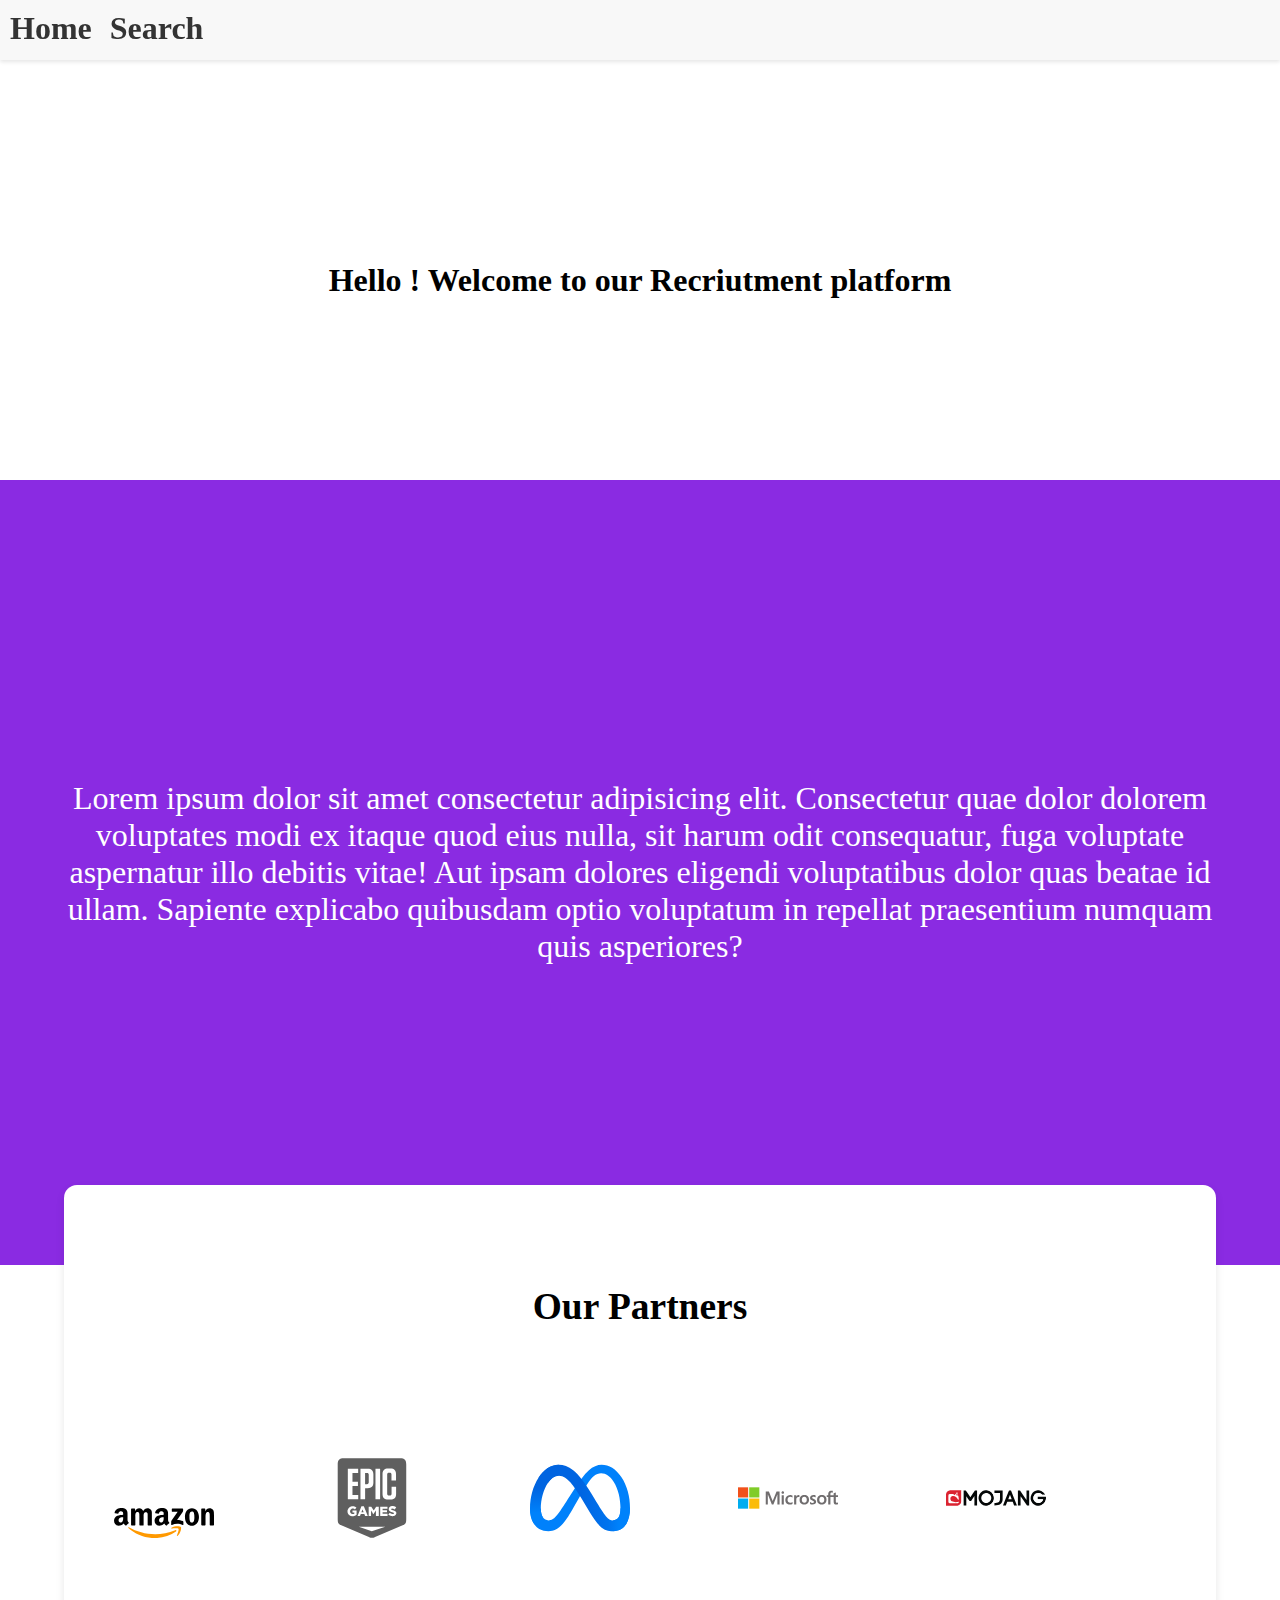
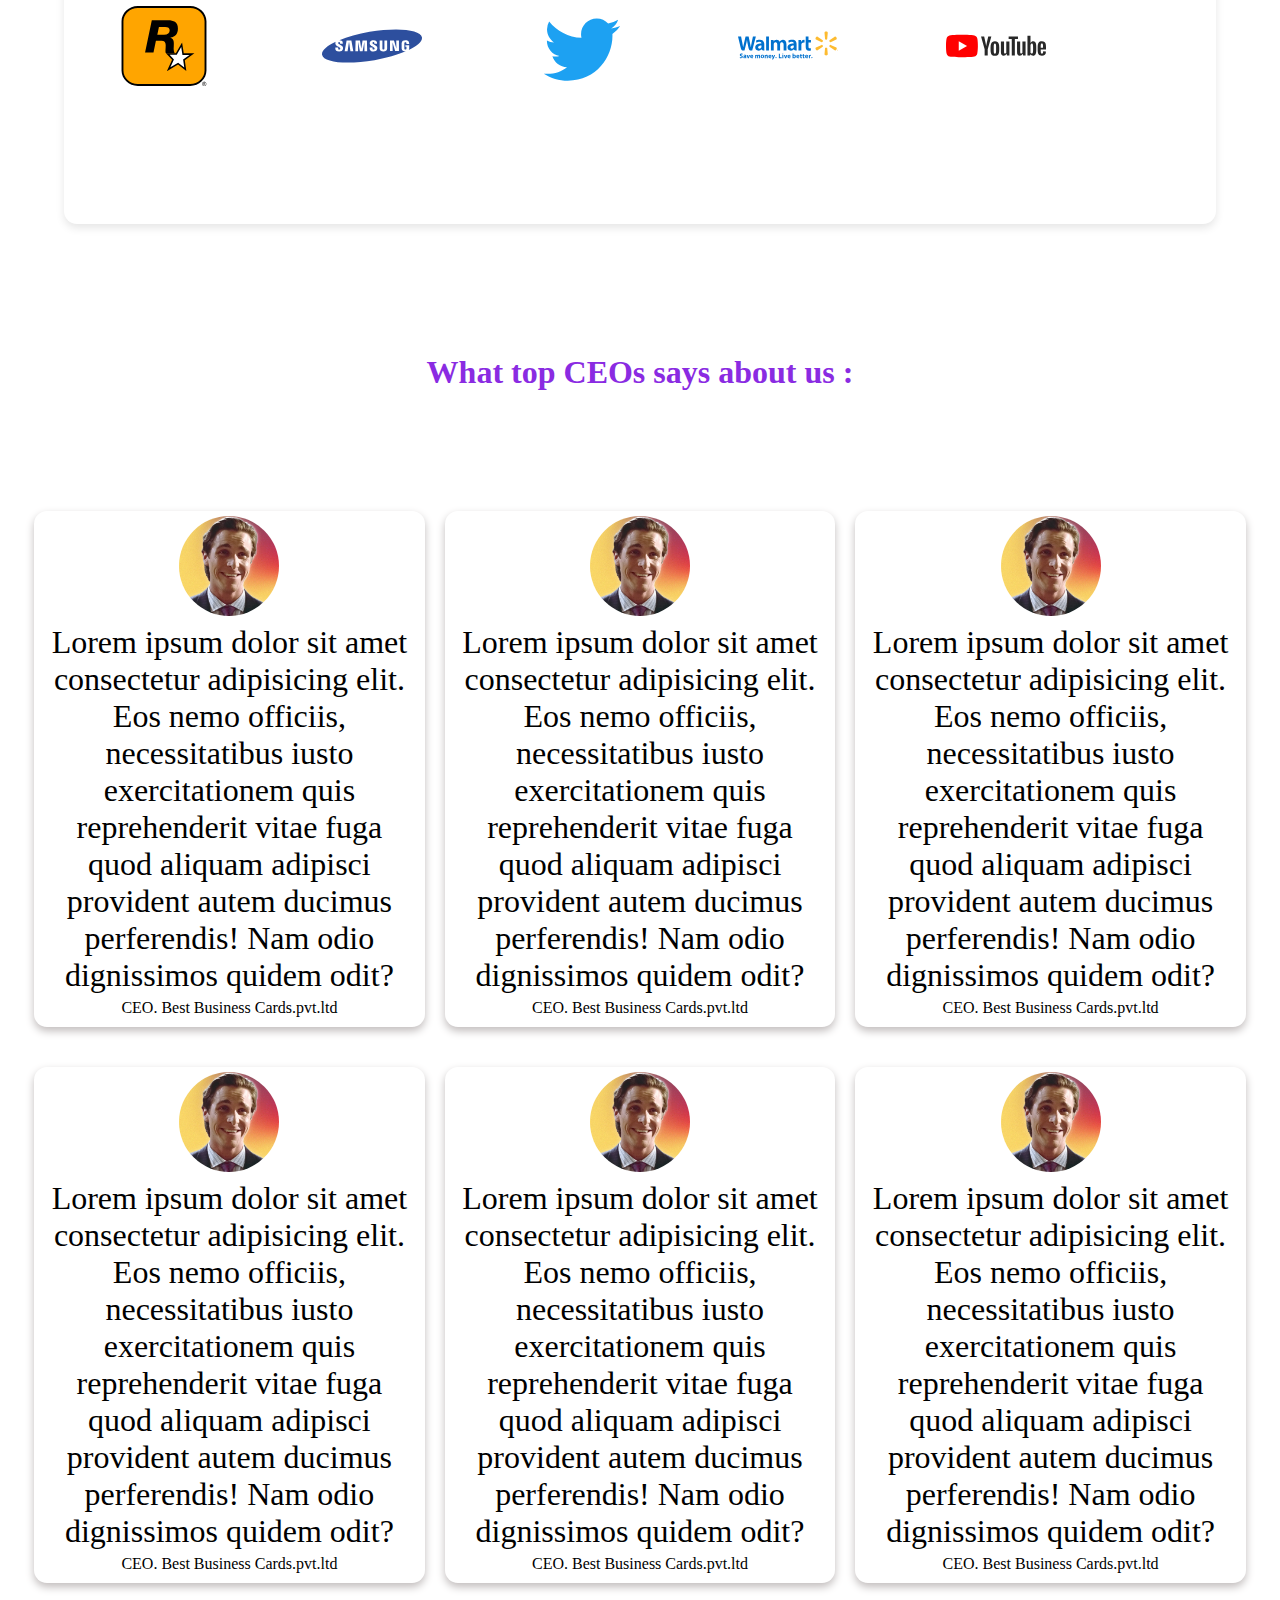
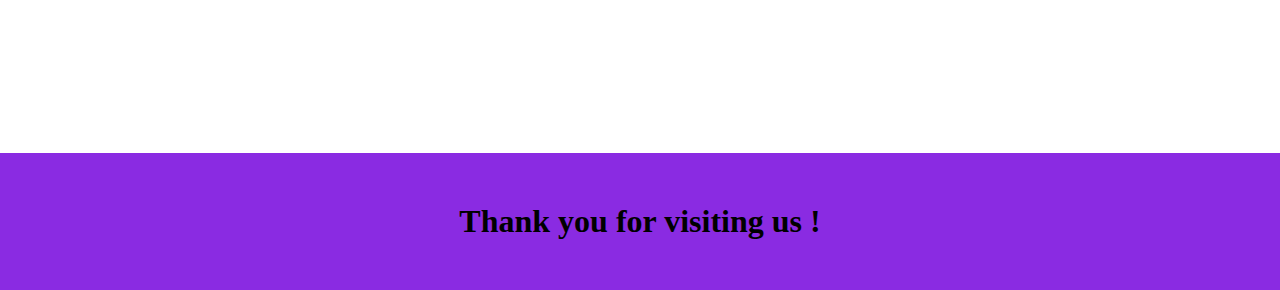
==== index.html @ 65d35ccd "ok repo created" ====
<!DOCTYPE html>
<html lang="en">
<head>
    <meta charset="UTF-8">
    <meta http-equiv="X-UA-Compatible" content="IE=edge">
    <meta name="viewport" content="width=device-width, initial-scale=1.0">
    <title> recruitment app </title>
    <link rel="stylesheet" href="./styles.css">
    <link rel="stylesheet" href="https://cdnjs.cloudflare.com/ajax/libs/font-awesome/6.4.0/css/all.min.css" integrity="sha512-iecdLmaskl7CVkqkXNQ/ZH/XLlvWZOJyj7Yy7tcenmpD1ypASozpmT/E0iPtmFIB46ZmdtAc9eNBvH0H/ZpiBw==" crossorigin="anonymous" referrerpolicy="no-referrer" />
</head>
<body>
   <header>
    <nav class="navbar">
        <a href="/index.html" class="navbar-item">Home</a>
        <a href="/search.html" class="navbar-item">Search</a>
      </nav>
   </header>
   <section class="homebody">
    <div class="heading">
      <h4>Hello ! Welcome to our Recriutment platform</h4>
    </div>
  <div class="greet">
    <p>Lorem ipsum dolor sit amet consectetur adipisicing elit. Consectetur quae dolor dolorem voluptates modi ex itaque quod eius nulla, sit harum odit consequatur, fuga voluptate aspernatur illo debitis vitae! Aut ipsam dolores eligendi voluptatibus dolor quas beatae id ullam. Sapiente explicabo quibusdam optio voluptatum in repellat praesentium numquam quis asperiores?</p>
  </div>

  <div class="sponsors columnbox">
   <div class="partner"><h3> Our Partners </h3></div>
   <div class="columnbox" style="margin-top: 100px; width:100%">
    <div class="marki" behavior="" direction=""> 
      <i class="icon"><svg height="-80" viewBox="163.5 263.1 285 85.8" width="100" xmlns="http://www.w3.org/2000/svg"><g clip-rule="evenodd" fill-rule="evenodd"><path d="m340.3 330.2c-16.5 12.2-40.5 18.7-61.2 18.7-29 0-55-10.7-74.8-28.5-1.5-1.4-.2-3.3 1.7-2.2 21.3 12.4 47.6 19.8 74.8 19.8 18.3 0 38.5-3.8 57.1-11.7 2.8-1.1 5.1 1.9 2.4 3.9z" fill="#f90"/><path d="m347.2 322.3c-2.1-2.7-14-1.3-19.3-.6-1.6.2-1.9-1.2-.4-2.2 9.5-6.7 25-4.7 26.8-2.5s-.5 17.8-9.4 25.2c-1.4 1.1-2.7.5-2.1-1 2-5 6.5-16.1 4.4-18.9z" fill="#f90"/><path d="m328.2 272.5v-6.5c0-1 .7-1.6 1.6-1.6h29c.9 0 1.7.7 1.7 1.6v5.5c0 .9-.8 2.1-2.2 4.1l-15 21.4c5.6-.1 11.5.7 16.5 3.5 1.1.6 1.4 1.6 1.5 2.5v6.9c0 1-1 2.1-2.1 1.5-8.9-4.7-20.8-5.2-30.6.1-1 .5-2.1-.5-2.1-1.5v-6.6c0-1 0-2.8 1.1-4.4l17.4-24.9h-15.1c-.9 0-1.7-.7-1.7-1.6zm-105.7 40.3h-8.8c-.8-.1-1.5-.7-1.6-1.5v-45.2c0-.9.8-1.6 1.7-1.6h8.2c.9 0 1.5.7 1.6 1.5v5.9h.2c2.1-5.7 6.2-8.4 11.6-8.4 5.5 0 9 2.7 11.4 8.4 2.1-5.7 7-8.4 12.2-8.4 3.7 0 7.7 1.5 10.2 5 2.8 3.8 2.2 9.3 2.2 14.2v28.6c0 .9-.8 1.6-1.7 1.6h-8.7c-.9-.1-1.6-.8-1.6-1.6v-24c0-1.9.2-6.7-.2-8.5-.7-3-2.6-3.9-5.2-3.9-2.1 0-4.4 1.4-5.3 3.7s-.8 6.1-.8 8.7v24c0 .9-.8 1.6-1.7 1.6h-8.8c-.9-.1-1.6-.8-1.6-1.6v-24c0-5 .8-12.5-5.4-12.5-6.3 0-6.1 7.2-6.1 12.5v24c-.1.8-.8 1.5-1.8 1.5zm163-49.3c13.1 0 20.2 11.2 20.2 25.5 0 13.8-7.8 24.8-20.2 24.8-12.8 0-19.8-11.2-19.8-25.2-.1-14.1 7-25.1 19.8-25.1zm0 9.3c-6.5 0-6.9 8.9-6.9 14.4s-.1 17.3 6.8 17.3c6.8 0 7.2-9.5 7.2-15.3 0-3.8-.2-8.4-1.3-12-1-3.2-3-4.4-5.8-4.4zm37.1 40h-8.8c-.9-.1-1.6-.8-1.6-1.6v-45.3c.1-.8.8-1.5 1.7-1.5h8.2c.8 0 1.4.6 1.6 1.3v6.9h.2c2.5-6.2 5.9-9.1 12-9.1 3.9 0 7.8 1.4 10.3 5.3 2.3 3.6 2.3 9.7 2.3 14.1v28.5c-.1.8-.8 1.4-1.7 1.4h-8.8c-.8-.1-1.5-.7-1.6-1.4v-24.6c0-5 .6-12.2-5.5-12.2-2.1 0-4.1 1.4-5.1 3.6-1.2 2.8-1.4 5.5-1.4 8.6v24.4c-.1.9-.9 1.6-1.8 1.6zm-117.5-21.6c0 3.4.1 6.3-1.6 9.4-1.4 2.5-3.6 4-6.1 4-3.4 0-5.4-2.6-5.4-6.4 0-7.5 6.7-8.9 13.1-8.9zm8.9 21.5c-.6.5-1.4.6-2.1.2-2.9-2.4-3.5-3.6-5.1-5.9-4.8 4.9-8.3 6.4-14.5 6.4-7.4 0-13.2-4.6-13.2-13.7 0-7.2 3.9-12 9.4-14.4 4.8-2.1 11.5-2.5 16.6-3.1v-1.1c0-2.1.2-4.6-1.1-6.4-1.1-1.6-3.1-2.3-4.9-2.3-3.4 0-6.4 1.7-7.1 5.3-.2.8-.7 1.6-1.5 1.6l-8.5-.9c-.7-.2-1.5-.7-1.3-1.8 2-10.4 11.3-13.5 19.7-13.5 4.3 0 9.9 1.1 13.3 4.4 4.3 4 3.9 9.4 3.9 15.2v13.7c0 4.1 1.7 5.9 3.3 8.2.6.8.7 1.8 0 2.3-1.9 1.5-5.1 4.3-6.9 5.8zm-124.4-21.5c0 3.4.1 6.3-1.6 9.4-1.4 2.5-3.6 4-6.1 4-3.4 0-5.4-2.6-5.4-6.4 0-7.5 6.7-8.9 13.1-8.9zm8.8 21.5c-.6.5-1.4.6-2.1.2-2.9-2.4-3.5-3.6-5.1-5.9-4.8 4.9-8.3 6.4-14.5 6.4-7.4 0-13.2-4.6-13.2-13.7 0-7.2 3.9-12 9.4-14.4 4.8-2.1 11.5-2.5 16.6-3.1v-1.1c0-2.1.2-4.6-1.1-6.4-1.1-1.6-3.1-2.3-4.9-2.3-3.4 0-6.4 1.7-7.1 5.3-.2.8-.7 1.6-1.5 1.6l-8.5-.9c-.7-.2-1.5-.7-1.3-1.8 2-10.4 11.3-13.5 19.7-13.5 4.3 0 9.9 1.1 13.3 4.4 4.3 4 3.9 9.4 3.9 15.2v13.7c0 4.1 1.7 5.9 3.3 8.2.6.8.7 1.8 0 2.3-1.9 1.5-5.1 4.3-6.9 5.8z"/></g></svg></i>
      <i class="icon">
        <svg id="Layer_1" xmlns="http://www.w3.org/2000/svg" viewBox="0 0 276 322" width="100" height="80"><style>.st0{fill:#5f5f5f}.st1{fill:#fff}</style><title>Untitled 6</title><path class="st0" d="M250.8.9H25C6.8.9 0 7.7 0 26v220.9c0 2.1.1 4 .3 5.8.4 4 .5 7.9 4.2 12.3.4.4 4.2 3.3 4.2 3.3 2 1 3.4 1.7 5.7 2.7l111.1 46.6c5.8 2.6 8.2 3.7 12.4 3.6 4.2.1 6.6-.9 12.4-3.6L261.4 271c2.3-.9 3.7-1.7 5.7-2.7 0 0 3.8-2.8 4.2-3.3 3.7-4.4 3.8-8.3 4.2-12.3.2-1.8.3-3.7.3-5.8V26c0-18.3-6.7-25.1-25-25.1"/><path class="st1" d="M235.6 223l-.1.5-.1.6-.1.5-.2.5-.1.5-.2.5-.2.5-.2.4-.2.5-.3.4-.3.4-.3.4-.3.4-.3.4-.4.4-.3.3-.4.4-.4.3-.4.3-.4.2-.4.3-.5.3-.5.2-.5.3-.5.2-.5.2-.5.2v-.1l-.5.2-.5.1-.9.2-.5.1-.5.1-.5.1-.5.1-.6.1-.5.1h-2l-.5-.1h-.6l-.5-.1-.5-.1-.6-.1-.5-.1-.5-.1-.5-.1-.5-.1-.5-.1-.5-.1-.5-.2-.5-.1-.5-.2-.5-.2-.5-.2-.5-.2-.5-.2-.5-.2-.5-.2-.5-.2-.5-.2-.5-.2-.5-.3-.4-.3-.5-.3-.4-.3-.4-.3-.4-.3-.4-.3-.4-.3-.4-.3-.4-.3-.4-.4.3-.4.4-.4.3-.4.4-.4.3-.4.3-.4.4-.4.3-.4.4-.4.3-.4.4-.4.3-.4.3-.4.4-.4.3-.4.4-.4.3-.4.4.3.5.3.4.3.5.3.4.3.5.3.4.3.5.2.4.3.5.2.5.2.5.2.5.2.5.2.5.2.5.2.5.2.5.1 1 .2.6.1.5.1h.5l.6.1h1.1l.6-.1.5-.1.5-.1.5-.1.4-.2.4-.2.4-.3.3-.4.2-.4.2-.5.1-.5v-.1l-.1-.6-.2-.5-.3-.4-.4-.3-.4-.3-.4-.2-.5-.2-.5-.2-.6-.3-.4-.1-.4-.1-.5-.2-.5-.1-.5-.2-.5-.1-.6-.2-.5-.1-.6-.2-.5-.1-.5-.2-.5-.1-.5-.2-.5-.2-.5-.1-.5-.2-.5-.2-.5-.2-.6-.2-.5-.2-.5-.2-.5-.2-.5-.3-.5-.3-.4-.3-.5-.3-.4-.3-.4-.3-.4-.3-.4-.4-.4-.4-.3-.4-.3-.4-.3-.4-.3-.4-.3-.5-.2-.4-.2-.4-.1-.5-.2-.4-.1-.5-.1-.5-.1-.5-.1-.5-.1-.6v-1.2l.1-.5.1-.5.1-.5.1-.5.1-.5.2-.5.1-.5.2-.5.2-.5.2-.5.3-.5.3-.5.3-.4.3-.4.4-.4.4-.4.4-.4.4-.4.4-.3.4-.3.4-.3.4-.3.5-.3.5-.2.5-.3.5-.2.5-.2.5-.2.5-.2.4-.1.5-.1.5-.1.5-.1.5-.1.5-.1.5-.1.5-.1.5-.1h2.2l.6.1.6.1h.5l.6.1.5.1.6.1.5.1.5.1.5.1.5.1.5.1.5.2.5.2.5.1.5.2.5.2.5.2.5.2.5.2.5.3.4.2.5.3.5.3.4.3.5.3.4.3.4.3.4.3.4.3-.3.4-.3.4-.3.4-.3.4-.3.5-.3.4-.3.4-.3.4-.3.4-.3.4-.3.4-.3.4-.3.5-.3.4-.3.4-1 2.2-.3.4-.4-.3-.5-.3-.4-.3-.4-.3-.5-.2-.4-.3-.5-.2-.4-.2-.5-.2-.4-.2-.5-.2-.4-.2-.6-.2-.5-.2-.5-.2-.5-.1-.3.2-.5-.1-.5-.1-.5-.1-.5-.1h-1.1l-.6.1-.5.1-.5.1-.4.2-.4.2-.5.4-.3.5-.2.5-.1.5v.1l.1.7.2.6.2.3.4.4.5.3.4.3.5.2.6.2.6.2.4.1.4.2.5.1.5.2.5.1.6.2.6.2.6.2.6.1.5.2.6.2.5.1.5.2.5.2.5.2.5.2.5.2.5.1.6.2.5.3.5.2.5.3.5.3.5.3.4.3.4.3.4.3.4.4.4.4.4.4.4.4.3.4.3.5.3.4.3.5.2.4.2.5.1.5.1.5.2 1 .1.5.1.6v1.2l-.7-.6zm-35.5 10.2H171v-37.1h29.3v8.4h-19.6v6.1h17.6v7.9h-17.6v6.3h19.9v8.4h-.5zm-37.1 0h-9.3v-21.9l-.3.4-.3.5-.3.4-.3.4-.3.5-.3.4-.3.4-.3.5-.3.4-.3.4-.3.4-.3.5-.3.4-.3.4-.3.5-.3.4-.3.4-.3.5-.2.4-.3.4-.3.5-.3.4-.3.4-.3.5-.3.4-.2.4-.3.4-.3.5-.3.4-.3.4-.2.5-.3.4-.3.4-.3.5-.3.4h-.2l-.3-.5-.3-.4-.3-.5-.3-.4-.3-.5-.3-.4-.3-.5-.3-.4-.3-.5-.2-.4-.3-.5-.3-.4-.3-.5.5-.5-.3-.5-.3-.4-.3-.5-.3-.4-.3-.5-.3-.4-.2-.3-.3-.4-.3-.5-.3-.4-.3-.5-.3-.4-.3-.5-.2-.3-.3-.5-.3-.4-.3-.5-.3-.4-.3-.5-.3-.4v21.8h-9.6V196H135l.3.4.3.5.3.4.3.5.3.4.3.5.3.4.3.5.3.4.3.4.3.5.3.4.3.5.3.4.3.5.3.4.3.4.3.5.3.4.3.5.3.4.3.5.3.4.2.5.3.4.2.4.3.5.3.4.3.5.3.4.2.5.3.4.3.5.3.4.3-.4.3-.5.3-.4.3-.5.3-.4.3-.5.3-.4.3-.5.3-.4.2-.4.3-.5.3-.4.3-.5.3-.4.3-.5.3-.4.3-.5.3-.4.3-.4.3-.5.3-.4.3-.5.3-.4.3-.5.2-.4.3-.4.3-.5.3-.4.3-.5.3-.4.3-.5.3-.4.3-.5.3-.4h10.4v37.1l-2.3.1zm-58.8-15.3l-.2-.5-.2-.5-.2-.5-.2-.5-.2-.5-.2-.5-.2-.5-.2-.5-.2-.5-.2-.5-.2-.5-.2-.5-.2-.5-.2-.5-.2-.5-.2-.5-.2-.5-.2-.5-.2-.5-.2-.5-.2-.5-.2-.5-.2.5-.2.5-.2.5-.2.5-.2.5-.2.5-.2.5-.2.5-.2.5-.2.5-.2.5-.2.5-.2.5-.2.5-.2.5-.2.5-.2.5-.2.5-.2.5-.2.5-.2.5-.2.5-.2.5h8.6l.4-.5zm15.9 15.3h-9.9l-.2-.5-.2-.5-.2-.5-.2-.5-.2-.5-.2-.5-.2-.5-.2-.5-.2-.5-.2-.5-.2-.5-.2-.5-.2-.5-.2-.5-.2-.5H92.8l-.2.5-.2.5-.2.5-.2.5-.2.5-.4.9-.2.5-.2.5-.2.5-.2.5-.2.5-.2.5-.2.5-.2.5h-10l.2-.5.4-.9.2-.5.2-.5.4-.9.2-.5.2-.5.2-.5.2-.3.2-.5.2-.5.2-.5.2-.5.2-.5.2-.5.2-.5.2-.5.2-.5.2-.5.2-.5.4-.9.2-.5.2-.5.2-.5.2-.5.2-.5.2-.5.2-.5.2-.5.2-.5.2-.5.2-.5.2-.5.2-.5.2-.5.2-.5.2-.5.2-.5.2-.5.2-.5.2-.5.2-.5.2-.5.2-.5.2-.5.2-.5.2-.5.2-.5.2-.5.2-.5.2-.5.2-.5.2-.5.4-.9.2-.5.2-.5.2-.5.2-.5.2-.5.2-.5.2-.5.2-.5.2-.5.2-.5.1-.5.2-.5.2-.5.2-.5.2-.5.2-.5.2-.5.2-.5.2-.5.4-.9.2-.5h9.4l.2.5.2.5.2.5.2.5.2.5.2.5.2.5.2.5.2.5.2.5.2.5.2.5.2.5.2.5.2.5.2.5.2.5.2.5.2.5.2.5.2.5.2.5.2.5.2.5.2.5.2.5.2.5.2.5.2.5.2.5.4.9.2.5.2.5.2.5.2.5.2.5.2.5.2.5.2.5.2.5.2.5.2.5.2.5.2.5.2.5.2.5.2.5.2.5.2.5.2.5.2.5.2.5.2.5.2.5.2.5.2.5.2.5.2.5.2.5.2.5.2.5.2.5.2.5.2.5.2.5.2.5.2.5.2.5.2.5.2.5.2.5.2.5.2.5.2.5.2.5.2.5.2.5.4.9-1-.4zm-44.4-4.8l-.4.3-.4.3-.4.3-.4.3-.4.3-.4.3-.4.3-.5.3-.5.3-.5.3-.5.2-.5.3-.5.2-.5.2-.5.2-.5.2-.5.2-.5.2-.5.2-.5.2-.5.2-.5.1-.5.1-.5.1-.5.1-.5.1-.6.1-.5.1-.6.1-.5.1-.6.1H59l-.5-.1-.6-.1-.5-.1-.5-.1-.5-.1-.5-.1-.5-.1-.5-.1-.5-.1-.5-.1-.5-.1-.5-.2-.5-.2-.5-.2-.5-.2-.5-.2-.5-.2-.5-.2-.5-.3-.4-.2-.5-.3-.4-.3-.4-.3-.4-.3-.4-.3-.4-.3-.4-.3-.4-.3-.4-.4-.4-.3-.4-.4-.4-.4-.3-.4-.3-.4-.3-.4-.3-.4-.3-.4-.3-.4-.2-.4-.3-.5-.3-.4-.2-.5-.2-.5-.2-.5-.2-.5-.2-.4-.2-.5-.1-.5-.2-.5-.1-.5-.2-.5-.1-.5v-.5l-.1-.5v-.5l-.1-.5V212.4l.1-.6.1-.5.1-.5.1-.5.2-.5.1-.5.2-.5.2-.5.2-.5.2-.5.2-.5.2-.5.2-.5.2-.5.3-.5.3-.4.2-.4.3-.4.3-.4.3-.4.3-.4.3-.4.3-.4.4-.4.3-.4.4-.4.4-.4.4-.3.4-.4.4-.3.4-.3.4-.3.4-.3.4-.3.4-.3.5-.3.5-.3.5-.3.5-.2.5-.2.5-.3.4-.2.5-.2.5-.2.5-.1.5-.2.5-.1.5-.2.5-.1.5-.1.5-.1.5-.1.5-.1.5-.1.5-.1H61l.6.1.6.1h.5l.5.1.6.1.5.1.5.1.5.1.5.1.5.1.5.1.5.2.5.1.4.2.5.2.9.4.5.2.5.3.5.2.4.3.5.3.4.3.5.3.4.3.4.3.4.3.4.3.4.4.4.3-.3.4-.4.4-.3.4-.4.4-.3.4-.3.4-.4.4-.3.4-.3.4-.4.4-.3.4-.4.4-.3.4-.3.4-.4.4-.3.4-.4.4-.3.4-.4-.3-.4-.4-.4-.3-.4-.3-.4-.3-.4-.3-.4-.3-.5-.3-.4-.2-.4-.2-.4-.2-.5-.2-.5-.2-.5-.1-.5-.1-.5-.1-.5-.1-.6-.1-.6-.1h-1.1l-.5.1-.5.1-.5.1-.5.1-.5.2-.5.2-.4 1.2-.5.2-.4.3-.4.3-.4.3-.4.3-.4.3-.4.3-.3.4-.4.4-.3.4-.3.4-.3.4-.2.5-.3.4-.2.5-.2.5-.2.5-.2.5-.1.5-.1.5-.1.6v3.7l.1.5.1.5.1.5.2.5.6-.2.2.5.2.5.3.5.5.8.3.4.3.4.4.4.3.4.4.3.4.3.4.3.4.3.4.3.5.2.5.2.5.2.5.2.5.2.5.1.5.1.5.1.6.1h.9l.6-.1.6-.1.5-.1.5-.1.5-.1.5-.1.5-.1.5-.2.4-.2.5-.2.4-.2.4-.3v-5h-7.4v-7.4H76v16.6l-.3.2zM59.4 112.2h22v-17h-22V60.5h22.9v-17H40.7v122.7h41.9v-17H59.4v-37m157.4 3.7v27.7c0 4.9-2.3 7.2-7 7.2h-3.5c-4.9 0-7.2-2.3-7.2-7.2V66.1c0-4.9 2.3-7.2 7.2-7.2h3.1c4.7 0 7 2.3 7 7.2v24h18.3V65c0-15.2-7.3-22.6-22.5-22.6h-9.1c-15.2 0-22.7 7.5-22.7 22.8v79.2c0 15.3 7.5 22.8 22.7 22.8h9.2c15.2 0 22.7-7.5 22.7-22.8v-28.6h-18.2M152 43.5h18.7v122.7H152V43.5zM124.9 98c0 4.9-2.3 7.2-7 7.2h-7.7V60h7.7c4.7 0 7 2.3 7 7.2V98zm-4-54.5H91.6v122.7h18.7v-44.5h10.6c15.2 0 22.7-7.5 22.7-22.8V66.3c0-15.3-7.5-22.8-22.7-22.8zM84.7 277.1h106.9l-54.5 18-52.4-18"/></svg>
      </i>
      <i class="icon">
          <svg viewBox="56.329999999999984 457.15000000000003 2387.3400000000006 1585.74" xmlns="http://www.w3.org/2000/svg" width="100" height="80"><linearGradient id="a" gradientTransform="matrix(1 0 0 -1 0 2500)" gradientUnits="userSpaceOnUse" x1="573.85" x2="2217.65" y1="1291.09" y2="1208.07"><stop offset="0" stop-color="#0064e1"/><stop offset=".4" stop-color="#0064e1"/><stop offset=".83" stop-color="#0073ee"/><stop offset="1" stop-color="#0082fb"/></linearGradient><linearGradient id="b" gradientTransform="matrix(1 0 0 -1 0 2500)" gradientUnits="userSpaceOnUse" x1="400.24" x2="400.24" y1="888.86" y2="1494.91"><stop offset="0" stop-color="#0082fb"/><stop offset="1" stop-color="#0064e0"/></linearGradient><path d="M314.19 1502.88c0 91.16 20 161.14 46.16 203.48 34.29 55.46 85.43 79 137.57 79 67.24 0 128.76-16.69 247.31-180.66 95-131.42 206.89-315.89 282.19-431.54l127.52-195.93c88.58-136.07 191.11-287.33 308.67-389.86 96-83.69 199.5-130.18 303.69-130.18 174.93 0 341.55 101.37 469.07 291.49 139.56 208.21 207.3 470.48 207.3 741.12 0 160.9-31.71 279.12-85.68 372.52-52.13 90.32-153.75 180.57-324.69 180.57v-257.57c146.37 0 182.89-134.5 182.89-288.42 0-219.34-51.14-462.75-163.8-636.68-79.94-123.37-183.55-198.75-297.54-198.75-123.29 0-222.5 93-334 258.77-59.28 88.09-120.13 195.43-188.46 316.56l-75.22 133.25C1006.09 1638 967.81 1699 892.26 1799.68 759.85 1976 646.77 2042.85 497.92 2042.85c-176.59 0-288.25-76.47-357.41-191.7-56.45-93.89-84.18-217.1-84.18-357.48z" fill="#0081fb"/><path d="M259.65 766.82c118.22-182.23 288.83-309.67 484.51-309.67 113.32 0 226 33.54 343.62 129.6 128.68 105 265.83 278 436.94 563l61.35 102.25c148.11 246.74 232.37 373.68 281.69 433.54 63.42 76.87 107.84 99.79 165.54 99.79 146.37 0 182.89-134.5 182.89-288.42l227.48-7.14c0 160.9-31.71 279.12-85.68 372.52-52.13 90.32-153.75 180.57-324.69 180.57-106.27 0-200.41-23.08-304.52-121.3-80-75.38-173.6-209.29-245.58-329.67l-214.11-357.65c-107.42-179.49-206-313.32-263-373.93C944.73 795.13 865.86 716.43 740 716.43c-101.86 0-188.37 71.48-260.76 180.82z" fill="url(#a)"/><path d="M740 716.43c-101.86 0-188.37 71.48-260.76 180.82-102.37 154.5-165 384.63-165 605.63 0 91.16 20 161.14 46.16 203.48l-219.89 144.79c-56.45-93.89-84.18-217.1-84.18-357.48 0-255.29 70.07-521.37 203.32-726.85 118.22-182.23 288.83-309.67 484.51-309.67z" fill="url(#b)"/></svg>
      </i>
      <i class="icon">
        <svg xmlns="http://www.w3.org/2000/svg" width="100" height="80" viewBox="0 0 1033.746 220.695"><path d="M1033.746 99.838v-18.18h-22.576V53.395l-.76.234-21.205 6.488-.418.127v21.415h-33.469v-11.93c0-5.555 1.242-9.806 3.69-12.641 2.431-2.801 5.908-4.225 10.343-4.225 3.188 0 6.489.751 9.811 2.232l.833.372V36.321l-.392-.144c-3.099-1.114-7.314-1.675-12.539-1.675-6.585 0-12.568 1.433-17.786 4.273-5.221 2.844-9.328 6.904-12.205 12.066-2.867 5.156-4.322 11.111-4.322 17.701v13.116h-15.72v18.18h15.72v76.589h22.567V99.838h33.469v48.671c0 20.045 9.455 30.203 28.102 30.203 3.064 0 6.289-.359 9.582-1.062 3.352-.722 5.635-1.443 6.979-2.213l.297-.176v-18.348l-.918.607c-1.225.816-2.75 1.483-4.538 1.979-1.796.505-3.296.758-4.458.758-4.368 0-7.6-1.177-9.605-3.5-2.028-2.344-3.057-6.443-3.057-12.177V99.838h22.575zM866.635 160.26c-8.191 0-14.649-2.716-19.2-8.066-4.579-5.377-6.899-13.043-6.899-22.783 0-10.049 2.32-17.914 6.901-23.386 4.554-5.436 10.95-8.195 19.014-8.195 7.825 0 14.054 2.635 18.516 7.836 4.484 5.228 6.76 13.03 6.76 23.196 0 10.291-2.14 18.196-6.36 23.484-4.191 5.248-10.493 7.914-18.732 7.914m1.003-80.885c-15.627 0-28.039 4.579-36.889 13.61-8.844 9.032-13.328 21.531-13.328 37.153 0 14.838 4.377 26.773 13.011 35.468 8.634 8.698 20.384 13.104 34.921 13.104 15.148 0 27.313-4.643 36.159-13.799 8.845-9.146 13.326-21.527 13.326-36.784 0-15.07-4.205-27.094-12.502-35.731-8.301-8.641-19.977-13.021-34.698-13.021m-86.602 0c-10.63 0-19.423 2.719-26.14 8.08-6.758 5.393-10.186 12.466-10.186 21.025 0 4.449.74 8.401 2.196 11.753 1.465 3.363 3.732 6.324 6.744 8.809 2.989 2.465 7.603 5.047 13.717 7.674 5.14 2.115 8.973 3.904 11.408 5.314 2.38 1.382 4.069 2.771 5.023 4.124.927 1.324 1.397 3.136 1.397 5.372 0 6.367-4.768 9.465-14.579 9.465-3.639 0-7.79-.76-12.337-2.258a46.347 46.347 0 0 1-12.634-6.406l-.937-.672v21.727l.344.16c3.193 1.474 7.219 2.717 11.964 3.695 4.736.979 9.039 1.477 12.777 1.477 11.535 0 20.824-2.732 27.602-8.125 6.821-5.43 10.278-12.67 10.278-21.525 0-6.388-1.861-11.866-5.529-16.284-3.643-4.382-9.966-8.405-18.785-11.961-7.026-2.82-11.527-5.161-13.384-6.958-1.79-1.736-2.699-4.191-2.699-7.3 0-2.756 1.122-4.964 3.425-6.752 2.321-1.797 5.552-2.711 9.604-2.711 3.76 0 7.607.594 11.433 1.758 3.823 1.164 7.181 2.723 9.984 4.63l.922.63v-20.61l-.354-.152c-2.586-1.109-5.996-2.058-10.138-2.828-4.123-.765-7.863-1.151-11.116-1.151m-95.157 80.885c-8.189 0-14.649-2.716-19.199-8.066-4.58-5.377-6.896-13.041-6.896-22.783 0-10.049 2.319-17.914 6.901-23.386 4.55-5.436 10.945-8.195 19.013-8.195 7.822 0 14.051 2.635 18.514 7.836 4.485 5.228 6.76 13.03 6.76 23.196 0 10.291-2.141 18.196-6.361 23.484-4.191 5.248-10.49 7.914-18.732 7.914m1.006-80.885c-15.631 0-28.044 4.579-36.889 13.61-8.844 9.032-13.331 21.531-13.331 37.153 0 14.844 4.38 26.773 13.014 35.468 8.634 8.698 20.383 13.104 34.92 13.104 15.146 0 27.314-4.643 36.16-13.799 8.843-9.146 13.326-21.527 13.326-36.784 0-15.07-4.206-27.094-12.505-35.731-8.303-8.641-19.977-13.021-34.695-13.021M602.409 98.07V81.658h-22.292v94.767h22.292v-48.477c0-8.243 1.869-15.015 5.557-20.13 3.641-5.054 8.493-7.615 14.417-7.615 2.008 0 4.262.331 6.703.986 2.416.651 4.166 1.358 5.198 2.102l.937.679V81.496l-.361-.155c-2.076-.882-5.013-1.327-8.729-1.327-5.602 0-10.615 1.8-14.909 5.344-3.769 3.115-6.493 7.386-8.576 12.712h-.237zm-62.213-18.695c-10.227 0-19.349 2.193-27.108 6.516-7.775 4.333-13.788 10.519-17.879 18.385-4.073 7.847-6.141 17.013-6.141 27.235 0 8.954 2.005 17.171 5.968 24.413 3.965 7.254 9.577 12.929 16.681 16.865 7.094 3.931 15.293 5.924 24.371 5.924 10.594 0 19.639-2.118 26.891-6.295l.293-.168v-20.423l-.937.684c-3.285 2.393-6.956 4.303-10.906 5.679-3.94 1.375-7.532 2.07-10.682 2.07-8.747 0-15.769-2.737-20.866-8.133-5.108-5.403-7.698-12.99-7.698-22.537 0-9.607 2.701-17.389 8.024-23.131 5.307-5.725 12.342-8.629 20.908-8.629 7.327 0 14.467 2.481 21.222 7.381l.935.679V84.371l-.302-.17c-2.542-1.423-6.009-2.598-10.313-3.489-4.286-.889-8.478-1.337-12.461-1.337m-66.481 2.284h-22.292v94.766h22.292V81.659zm-10.918-40.371c-3.669 0-6.869 1.249-9.498 3.724-2.64 2.482-3.979 5.607-3.979 9.295 0 3.63 1.323 6.698 3.938 9.114 2.598 2.409 5.808 3.63 9.54 3.63 3.731 0 6.953-1.221 9.582-3.626 2.646-2.42 3.988-5.487 3.988-9.118 0-3.559-1.306-6.652-3.879-9.195-2.571-2.538-5.833-3.824-9.692-3.824m-55.62 33.379v101.758h22.75V44.189H398.44l-40.022 98.221-38.839-98.221H286.81v132.235h21.379V74.657h.734l41.013 101.768h16.134l40.373-101.758h.734z" fill="#706d6e"/><path d="M104.868 104.868H0V0h104.868v104.868z" fill="#f1511b"/><path d="M220.654 104.868H115.788V0h104.866v104.868z" fill="#80cc28"/><path d="M104.865 220.695H0V115.828h104.865v104.867z" fill="#00adef"/><path d="M220.654 220.695H115.788V115.828h104.866v104.867z" fill="#fbbc09"/></svg>
      </i>
      <i class="icon">
        <svg xmlns="http://www.w3.org/2000/svg" width="100" height="80" viewBox="0 0 378 58"><path d="M0 0h15.66C7.83 1.04.81 7.09 0 15.19V0z" fill="#fff"/><path d="M15.66 0h42.61c.05 14 .11 28-.01 42-.021 8.04-6.71 14.82-14.48 16H0V15.19C.81 7.09 7.83 1.04 15.66 0z" fill="#db2331"/><path d="M58.27 0h91.06c-7.31 1-14.42 4.37-19.2 10.09-6.42 7.35-8.73 18.03-5.78 27.34 3.25 11.08 13.52 19.44 24.99 20.57H43.78c7.771-1.18 14.46-7.96 14.48-16 .12-14 .06-28 .01-42z" fill="#fff"/><path d="M149.33 0h5.43c9.58.98 18.62 6.69 23.11 15.3 5.78 10.31 4.15 24.03-3.74 32.81-4.66 5.531-11.53 8.75-18.59 9.891h-6.2c-11.47-1.13-21.74-9.49-24.99-20.57-2.95-9.31-.64-19.99 5.78-27.34C134.91 4.37 142.02 1 149.33 0z" fill="#040707"/><path d="M154.76 0h191.541c-9.57 1-18.602 6.7-23.07 15.31-5.631 10.07-4.24 23.411 3.229 32.19 4.64 5.859 11.69 9.34 18.989 10.5H155.54c7.06-1.141 13.93-4.359 18.59-9.891 7.89-8.779 9.52-22.5 3.74-32.81C173.38 6.69 164.34.98 154.76 0z" fill="#fff"/><path d="M346.301 0h5.34C361.87 1.06 371 7.65 375.5 16.85c-4.01.04-8.01.04-12.01 0-3.301-3.37-7.5-6.11-12.301-6.58-6.91-1-13.99 2.45-17.889 8.13-4.701 6.56-4.341 16.22.889 22.37 4.75 6.051 13.32 8.73 20.621 6.15 6.149-1.92 10.609-7.199 12.569-13.199-7.17-.061-14.329-.021-21.489-.031-.011-3.379-.011-6.75-.021-10.129 10.579 0 21.159-.01 31.75.01.09.73.28 2.18.38 2.91v5.22c-1.279 13.55-12.73 25.069-26.32 26.3h-6.23c-7.299-1.16-14.35-4.641-18.989-10.5-7.47-8.779-8.86-22.12-3.229-32.19C327.699 6.7 336.73 1 346.301 0z" fill="#040707"/><path d="M351.641 0H378v26.48c-.1-.73-.29-2.18-.38-2.91-10.591-.02-21.171-.01-31.75-.01.01 3.38.01 6.75.021 10.129 7.16.011 14.319-.029 21.489.031-1.96 6-6.42 11.279-12.569 13.199-7.301 2.58-15.871-.1-20.621-6.15-5.229-6.149-5.59-15.81-.889-22.37 3.898-5.68 10.979-9.13 17.889-8.13 4.801.47 9 3.21 12.301 6.58 4 .04 8 .04 12.01 0C371 7.65 361.87 1.06 351.641 0z" fill="#fff"/><path d="M66.69.94c2.7 0 5.41.01 8.11.05 5.79 8.4 11.439 16.89 17.38 25.18 5.69-8.39 11.54-16.66 17.15-25.1 2.7-.1 5.4-.15 8.11-.19v56.19c-3.35.05-6.7-.03-10.05-.141.07-11.689.09-23.38-.01-35.07-4.32 5.94-8.29 12.121-12.47 18.15C93.01 40 91.1 40 89.2 39.99c-4.1-6.04-8.109-12.14-12.37-18.07-.17 11.689-.04 23.38-.06 35.061-3.36.08-6.72.1-10.08.049-.01-18.7 0-37.39 0-56.09zM183.12 1.06h31c-.011 10.64.03 21.29-.011 31.93-.039 5.68-1.119 11.72-4.91 16.16-6.479 7.229-17.029 7.81-26.079 7.89 0-3.17 0-6.34.02-9.511 5.68-.129 11.969-.109 16.74-3.659 3.319-2.53 4.16-6.96 4.16-10.899.021-7.561.09-15.121-.06-22.681-6.961.04-13.91.02-20.86.02V1.06zM237.79 1.45c2.101-1.39 5.37-.42 7.92-.57 7.44 18.72 14.979 37.41 22.45 56.12-3.631.12-7.27.09-10.9-.061-1.619-4.51-3.42-8.949-5.05-13.459-6.87-.09-13.729-.021-20.601-.051-1.93 4.45-3.209 9.26-5.51 13.49-3.549.311-7.119.141-10.68.13C222.91 38.529 230.15 19.9 237.79 1.45zM271.811.95c2.629.01 5.26.04 7.899.09 8.14 11.73 16.229 23.52 24.601 35.09.119-11.69.06-23.39.029-35.09 3.34-.07 6.689-.11 10.03-.09.01 18.71 0 37.42 0 56.14-2.69-.029-5.38-.07-8.069-.16a2538.877 2538.877 0 0 0-24.361-34.9c-.139 11.66-.029 23.31-.06 34.96-3.36.06-6.71.06-10.069.029V.95z" fill="#040707"/><path d="M38.86 14.12c.16-2.88.6-6.1 2.98-8.05.95 3 2.649 6.26 1.62 9.44-1.44 1.67-4.55.97-4.6-1.39zM147.52 10.7c6.51-1.75 13.8.44 18.39 5.33 4.08 4.19 5.95 10.35 4.94 16.1-1.05 6.79-6.21 12.681-12.73 14.78-6.4 2.25-13.91.54-18.76-4.18-4.35-3.91-6.62-9.951-5.93-15.76.71-7.65 6.71-14.34 14.09-16.27z" fill="#fff"/><path d="M9.28 17.01c1.89-4.59 7.9-2.78 11.78-3.18 4.73-.5 9.06 1.64 12.6 4.57.32-1.81.62-3.62.99-5.43 1.97 2.08 3.54 4.56 5.81 6.34 1.69 1.53 3.95-2.06 5.18-.08 2.53 5.21 2.46 11.209 3.25 16.85-1.59-.75-3.17-1.49-4.75-2.25C41.59 25 30.9 18.26 22.04 22.08c-7.8 3.57-6.97 15.98.36 19.62 8.16 4.239 17.8 3.079 26.55 1.76-.42 2.54-2.05 5.24-5.03 4.92-9.94.12-19.9.091-29.84.011-3.02.33-5.34-2.49-5.05-5.371.09-8.661-.37-17.37.25-26.01zM241.801 17.02c2.389 5.55 4.398 11.24 6.6 16.86-4.34-.01-8.68-.01-13.03.011 2.109-5.641 4.328-11.231 6.43-16.871zM351.68 58c13.59-1.23 25.041-12.75 26.32-26.3V58h-26.32z" fill="#fff"/></svg>
      </i>
    </div>
    <div class="marki" behavior="" direction="">
      <i class="icon">
        <svg xmlns="http://www.w3.org/2000/svg" width="100" height="80" viewBox="6.525 7.459 339.266 319.582"><path fill="#FFA500" d="M71.598 11.25H280.72c33.844 0 61.282 25.782 61.282 57.586v196.512c0 31.804-27.437 57.586-61.282 57.586H71.598c-33.845 0-61.28-25.782-61.28-57.586V68.836c0-31.804 27.435-57.586 61.28-57.586z"/><path d="M280.719 326.725H71.598c-35.881 0-65.072-27.533-65.072-61.377V68.836c0-33.844 29.19-61.377 65.072-61.377H280.72c35.88 0 65.072 27.533 65.072 61.377v196.512c0 33.844-29.192 61.377-65.073 61.377zM71.598 15.042c-31.7 0-57.49 24.131-57.49 53.794v196.512c0 29.662 25.79 53.794 57.49 53.794H280.72c31.7 0 57.49-24.132 57.49-53.794V68.836c0-29.662-25.79-53.794-57.49-53.794H71.598z"/><path d="M127.423 64.013l62.975.149c13.161-.099 22.989 2.002 29.48 6.303 7.928 5.272 11.89 14.343 11.89 27.213 0 21.19-9.828 33.195-29.482 36.012v.297c8.667 2.159 13.048 9.335 13.146 21.528 0 6.245-.233 14.245-.7 24 0 6.542 1.384 12.202 4.156 16.98H184.38c-1.611-1.747-2.416-5.305-2.416-10.677.66-8.98.99-16.347.99-22.098 0-11.617-5.582-17.425-16.746-17.425h-22.329l-9.738 46.987h-33.613l26.895-129.269zm53.236 26.941h-24.744l-6.453 31.192h26.775c14.967 0 22.497-5.906 22.595-17.721.001-8.98-6.058-13.47-18.173-13.47z"/><path d="M223.456 196.346l24.915-43.18 6.717 43.478h42.506l-38.349 27.534 6.14 43.18-33.204-26.05-44.633 27.089 20.878-45.973-24.333-26.2 39.363.122zM337.024 310.233c1.38 0 2.726.362 4.04 1.086 1.315.723 2.339 1.76 3.07 3.108.735 1.348 1.101 2.753 1.101 4.216 0 1.449-.36 2.841-1.084 4.177a7.735 7.735 0 0 1-3.039 3.114c-1.302.74-2.665 1.108-4.09 1.108-1.421 0-2.784-.37-4.089-1.108a7.762 7.762 0 0 1-3.044-3.114c-.725-1.336-1.089-2.73-1.089-4.177 0-1.463.369-2.868 1.106-4.216.738-1.348 1.763-2.384 3.077-3.108 1.316-.725 2.662-1.086 4.04-1.086zm0 1.391c-1.154 0-2.278.303-3.37.909a6.451 6.451 0 0 0-2.566 2.594c-.617 1.126-.926 2.297-.926 3.514 0 1.211.304 2.372.91 3.482a6.542 6.542 0 0 0 2.542 2.596c1.089.619 2.224.93 3.409.93 1.183 0 2.32-.311 3.41-.93a6.498 6.498 0 0 0 2.536-2.596c.603-1.11.904-2.27.904-3.482 0-1.218-.308-2.388-.92-3.514a6.39 6.39 0 0 0-2.565-2.594c-1.094-.606-2.216-.909-3.364-.909zm-3.604 11.664v-9.045h3.038c1.039 0 1.79.083 2.254.25.466.167.835.459 1.11.875.277.416.415.857.415 1.325 0 .661-.23 1.237-.692 1.726-.46.49-1.072.764-1.835.824.312.135.563.294.75.48.358.356.792.954 1.308 1.792l1.078 1.772h-1.742l-.783-1.426c-.617-1.12-1.115-1.823-1.492-2.105-.262-.209-.643-.313-1.145-.313h-.838v3.844h-1.426zm1.426-5.092h1.732c.829 0 1.393-.126 1.694-.38.3-.25.451-.586.451-1.002a1.24 1.24 0 0 0-.218-.718 1.302 1.302 0 0 0-.604-.473c-.258-.103-.734-.157-1.431-.157h-1.624v2.73z"/><path fill="#FFF" d="M252.503 221.088l25.47-18.142h-28.177l-4.881-31.464-17.882 31.168h-28.467l17.302 18.587-14.305 31.193 31.052-18.735 24.48 19.18-4.592-31.787z"/></svg>
  
      </i>
      <i class="icon">
        <svg xmlns="http://www.w3.org/2000/svg" width="100" height="80" viewBox="0 0 200.777 66.659"><path d="M200.653 15.87C197.923.194 150.822-4.698 95.446 4.943 72.19 8.994 51.191 14.969 34.838 21.691c2.512.055 4.375.631 5.507 1.76.885.886 1.332 2.102 1.332 3.617v1.555h-5.43V27.25c0-1.144-.686-1.853-1.901-1.853-1.021 0-1.65.461-1.853 1.369a2.63 2.63 0 0 0 .022 1.084c.581 2.375 8.644 3.85 9.521 8.233.115.564.271 1.771.025 3.498-.503 3.535-3.609 4.899-7.563 4.899-5.519 0-7.761-2.614-7.761-6.218l.004-1.705h5.821l.003 2.124c0 1.194.868 1.853 2.05 1.853 1.12 0 1.774-.451 2-1.373.105-.424.151-1.049-.04-1.527-1.077-2.702-8.606-3.964-9.533-8.333-.207-.982-.224-1.818-.052-2.875a5.606 5.606 0 0 1 .482-1.511C9.333 33.398-1.278 42.732.124 50.791c2.733 15.678 49.833 20.565 105.208 10.924 24.342-4.237 46.226-10.58 62.881-17.688-.241.012-.475.038-.725.038-3.79 0-7.174-1.42-7.525-5.294-.062-.705-.073-1-.075-1.402l.002-8.906c0-.384.045-1.058.088-1.406.449-3.744 3.409-5.288 7.512-5.288 3.175 0 7.068.911 7.496 5.291.057.55.051 1.137.05 1.33v.841h-5.484v-1.255c0-.027-.008-.496-.068-.789-.09-.447-.471-1.483-2.033-1.483-1.543 0-1.943 1.038-2.043 1.484-.057.245-.084.597-.084.987v9.679c-.005.336.012.599.046.792.027.152.304 1.486 2.1 1.486 1.783 0 2.059-1.334 2.084-1.486.047-.262.053-.574.051-.792v-2.999h-2.158v-3.23h7.631v5.746c-.002.391-.008.68-.074 1.4-.092 1.016-.412 1.876-.914 2.611 17.663-8.387 27.947-17.57 26.563-25.512zM57.065 43.653l-2.778-18.876h-.1l-2.849 18.876h-5.855l3.938-21.317h9.553l3.914 21.317h-5.823zm28.162 0l-.129-18.511h-.094l-3.445 18.511h-5.495l-3.428-18.511h-.098l-.125 18.511h-5.445l.472-21.317h8.758l2.55 15.835h.125l2.557-15.835h8.754l.47 21.317h-5.427zm25.641-4.131c-.586 4.129-4.631 4.851-7.49 4.851-4.747 0-7.683-2.029-7.683-6.158l.003-1.684h5.751l.004 2.098c0 1.139.803 1.836 2.043 1.836 1.106 0 1.754-.444 1.979-1.356.104-.425.147-1.045-.037-1.513-1.06-2.651-8.53-3.95-9.438-8.251-.208-.975-.223-1.803-.052-2.849.632-3.899 4.374-4.709 7.386-4.709 2.694 0 4.655.588 5.831 1.764.877.878 1.321 2.083 1.321 3.582v1.538h-5.378v-1.357c0-1.162-.721-1.834-1.88-1.834-1.028 0-1.65.457-1.854 1.356a2.59 2.59 0 0 0 .026 1.072c.576 2.364 8.568 3.809 9.443 8.151.113.554.268 1.743.025 3.463zm19.918-1.937c.008.4-.031 1.199-.053 1.404-.328 3.512-2.84 5.297-7.447 5.297-4.625 0-7.139-1.785-7.465-5.297a16.957 16.957 0 0 1-.053-1.4V22.331h5.502V38.07c-.006.352.012.612.047.793.068.35.416 1.486 1.969 1.486 1.548 0 1.896-1.137 1.969-1.482.031-.186.05-.459.05-.798V22.331h5.481v15.254zm23.705 5.851h-7.656l-5.139-16.885h-.086l.285 16.885h-5.336v-21.1h7.977l4.75 16.22h.111l-.281-16.22h5.375v21.1z" fill="#2d4f9e"/></svg>
      </i>
      <i class="icon">
        <svg clip-rule="evenodd" fill-rule="evenodd" height="80" stroke-linejoin="round" stroke-miterlimit="2" viewBox="-89.00934757 -46.8841404 643.93723344 446.8841404" width="100" xmlns="http://www.w3.org/2000/svg"><path d="m154.729 400c185.669 0 287.205-153.876 287.205-287.312 0-4.37-.089-8.72-.286-13.052a205.304 205.304 0 0 0 50.352-52.29c-18.087 8.044-37.55 13.458-57.968 15.899 20.841-12.501 36.84-32.278 44.389-55.852a202.42 202.42 0 0 1 -64.098 24.511c-18.42-19.628-44.644-31.904-73.682-31.904-55.744 0-100.948 45.222-100.948 100.965 0 7.925.887 15.631 2.619 23.025-83.895-4.223-158.287-44.405-208.074-105.504a100.739 100.739 0 0 0 -13.668 50.754c0 35.034 17.82 65.961 44.92 84.055a100.172 100.172 0 0 1 -45.716-12.63c-.015.424-.015.837-.015 1.29 0 48.903 34.794 89.734 80.982 98.986a101.036 101.036 0 0 1 -26.617 3.553c-6.493 0-12.821-.639-18.971-1.82 12.851 40.122 50.115 69.319 94.296 70.135-34.549 27.089-78.07 43.224-125.371 43.224a204.9 204.9 0 0 1 -24.078-1.399c44.674 28.645 97.72 45.359 154.734 45.359" fill="#1da1f2" fill-rule="nonzero"/></svg>
      </i>
      <i class="icon">
        <svg height="80" viewBox="0 -.001 1681.084 483.79217871" width="100" xmlns="http://www.w3.org/2000/svg"><path d="m33.267 428.781c4.567 2.33 11.578 4.671 18.805 4.671 7.787 0 11.909-3.22 11.909-8.118 0-4.682-3.562-7.342-12.571-10.573-12.468-4.362-20.586-11.235-20.586-22.15 0-12.811 10.687-22.596 28.373-22.596 8.46 0 14.695 1.781 19.136 3.802l-3.779 13.678c-3.003-1.45-8.346-3.574-15.688-3.574-7.353 0-10.904 3.357-10.904 7.227 0 4.795 4.225 6.908 13.907 10.584 13.244 4.898 19.479 11.794 19.479 22.356 0 12.582-9.682 23.383-30.28 23.383-8.563 0-17.024-2.318-21.248-4.67zm105.272 4.223c0 5.241.228 10.241.776 13.233h-15.243l-.993-5.446h-.343c-3.562 4.361-9.123 6.679-15.574 6.679-11.018 0-17.583-8.004-17.583-16.692 0-14.124 12.685-20.918 31.935-20.803v-.787c0-2.889-1.564-6.999-9.899-6.999-5.583 0-11.463 1.884-15.026 4.111l-3.117-10.904c3.779-2.112 11.235-4.795 21.146-4.795 18.131 0 23.92 10.698 23.92 23.486v18.917zm-16.464-12.468c-8.906-.102-15.802 2.01-15.802 8.575 0 4.339 2.889 6.462 6.679 6.462 4.225 0 7.673-2.785 8.792-6.234a12.47 12.47 0 0 0 .331-2.9zm41.06-28.702 7.342 25.256a125.941 125.941 0 0 1 3.117 13.244h.331c.891-4.452 1.781-8.563 3.014-13.244l6.999-25.256h17.812l-20.255 54.406h-16.91l-19.81-54.406zm57.768 32.604c.537 6.999 7.444 10.356 15.345 10.356 5.789 0 10.459-.799 15.026-2.227l2.226 11.464c-5.572 2.215-12.354 3.436-19.707 3.436-18.474 0-29.047-10.789-29.047-27.824 0-13.782 8.575-29.047 27.494-29.047 17.583 0 24.263 13.69 24.263 27.151 0 2.9-.342 5.469-.559 6.691zm19.912-11.578c0-4.11-1.781-11.018-9.579-11.018-7.113 0-10.013 6.462-10.459 11.018zm48.295-3.675c0-6.782-.228-12.57-.457-17.354h14.249l.776 7.342h.343c2.341-3.448 7.125-8.575 16.476-8.575 6.999 0 12.571 3.562 14.911 9.237h.217c2.01-2.9 4.453-4.99 7.01-6.553 3.003-1.793 6.348-2.684 10.356-2.684 10.447 0 18.348 7.353 18.348 23.601v32.038h-16.464v-29.583c0-7.901-2.558-12.469-8.004-12.469-3.905 0-6.679 2.672-7.798 5.903-.445 1.222-.674 3.003-.674 4.327v31.822h-16.464v-30.487c0-6.884-2.455-11.566-7.787-11.566-4.339 0-6.896 3.346-7.901 6.109-.56 1.336-.674 2.9-.674 4.236v31.707h-16.463zm149.448 9.242c0 19.912-14.135 29.047-28.704 29.047-15.916 0-28.168-10.459-28.168-28.043 0-17.583 11.589-28.829 29.047-28.829 16.693 0 27.825 11.475 27.825 27.825m-39.391.559c0 9.351 3.893 16.362 11.132 16.362 6.554 0 10.79-6.565 10.79-16.362 0-8.129-3.117-16.35-10.79-16.35-8.129 0-11.132 8.324-11.132 16.35m49.85-9.801c0-6.782-.217-12.57-.434-17.354h14.683l.776 7.444h.331c2.238-3.448 7.798-8.678 16.807-8.678 11.132 0 19.479 7.353 19.479 23.372v32.267h-16.921v-30.143c0-7.011-2.455-11.806-8.563-11.806-4.681 0-7.456 3.243-8.563 6.348-.457 1.108-.674 2.684-.674 4.236v31.365h-16.921zm78.23 15.253c.559 6.999 7.456 10.356 15.368 10.356 5.789 0 10.459-.799 15.014-2.227l2.238 11.464c-5.572 2.215-12.365 3.436-19.707 3.436-18.474 0-29.047-10.789-29.047-27.824 0-13.782 8.575-29.047 27.494-29.047 17.583 0 24.251 13.69 24.251 27.151 0 2.9-.32 5.469-.548 6.691zm19.923-11.578c0-4.11-1.77-11.018-9.568-11.018-7.125 0-10.013 6.462-10.459 11.018zm37.841-21.026 8.118 26.718c.891 3.22 2.009 7.227 2.672 10.116h.331c.788-2.889 1.667-6.999 2.455-10.116l6.679-26.718h18.143l-12.696 35.829c-7.787 21.591-13.016 30.268-19.125 35.715-5.914 5.126-12.137 6.907-16.373 7.455l-3.562-14.34c2.124-.342 4.784-1.336 7.342-2.889 2.569-1.347 5.343-4.019 7.022-6.805.548-.776.891-1.644.891-2.443 0-.548-.114-1.438-.788-2.774l-19.912-49.748zm54.046 55.635c-5.686 0-9.796-4.327-9.796-10.241 0-5.995 4.11-10.333 10.013-10.333s9.911 4.213 9.911 10.333c0 5.914-4.008 10.241-10.025 10.241zm47.887-76.236h17.023v60.777h29.835v14.226h-46.858zm76.011 5.464c0 4.681-3.562 8.471-9.123 8.471-5.355 0-8.906-3.79-8.792-8.471-.114-4.898 3.437-8.552 8.894-8.552 5.458 0 8.907 3.654 9.021 8.552m-17.481 69.545v-54.405h16.921v54.404h-16.921zm45.299-54.408 7.341 25.256c1.324 4.579 2.341 8.905 3.117 13.244h.331c.879-4.452 1.781-8.563 3.014-13.244l7.01-25.256h17.812l-20.255 54.406h-16.932l-19.798-54.406zm57.765 32.604c.559 6.999 7.456 10.356 15.346 10.356 5.8 0 10.47-.799 15.026-2.227l2.226 11.464c-5.56 2.215-12.354 3.436-19.684 3.436-18.474 0-29.058-10.789-29.058-27.824 0-13.782 8.575-29.047 27.494-29.047 17.583 0 24.263 13.69 24.263 27.151 0 2.9-.343 5.469-.582 6.691zm19.924-11.578c0-4.11-1.781-11.018-9.591-11.018-7.125 0-10.002 6.462-10.436 11.018zm48.287-45.618h16.91v31.045h.228c3.231-4.681 8.917-7.684 16.476-7.684 13.016 0 22.596 10.801 22.47 27.493 0 19.582-12.457 29.367-24.914 29.367-6.337 0-12.48-2.307-16.373-8.78h-.228l-.662 7.558h-14.352c.217-3.551.445-10.116.445-16.236zm16.91 55.855c0 1.108.114 2.124.331 3.015 1.108 4.544 5.012 8.004 9.922 8.004 7.227 0 11.68-5.56 11.68-15.356 0-8.461-3.791-15.129-11.68-15.129-4.579 0-8.815 3.436-9.922 8.346a14.449 14.449 0 0 0 -.331 3.129zm63.002 1.341c.56 6.999 7.456 10.356 15.346 10.356 5.789 0 10.459-.799 15.026-2.227l2.227 11.464c-5.56 2.215-12.365 3.436-19.707 3.436-18.462 0-29.035-10.789-29.035-27.824 0-13.782 8.575-29.047 27.494-29.047 17.583 0 24.251 13.69 24.251 27.151 0 2.9-.331 5.469-.548 6.691zm19.902-11.578c0-4.11-1.793-11.018-9.545-11.018-7.125 0-10.025 6.462-10.47 11.018zm46.962-35.832v14.809h12.148v12.445h-12.148v19.707c0 6.576 1.564 9.568 6.679 9.568 2.341 0 3.357-.103 5.024-.445l.103 12.811c-2.227.868-6.234 1.541-11.03 1.541-5.446 0-10.002-1.986-12.674-4.772-3.117-3.231-4.681-8.461-4.681-16.133v-22.276h-7.227v-12.445h7.227v-10.242zm43.078 0v14.809h12.114v12.445h-12.114v19.707c0 6.576 1.564 9.568 6.656 9.568 2.341 0 3.345-.103 5.024-.445l.103 12.811c-2.227.868-6.211 1.541-11.018 1.541-5.435 0-10.013-1.986-12.685-4.772-3.106-3.231-4.67-8.461-4.67-16.133v-22.276h-7.239v-12.445h7.239v-10.242zm37.153 47.41c.559 6.999 7.467 10.356 15.391 10.356 5.766 0 10.436-.799 14.991-2.227l2.215 11.464c-5.549 2.215-12.32 3.436-19.673 3.436-18.474 0-29.047-10.789-29.047-27.824 0-13.782 8.575-29.047 27.494-29.047 17.56 0 24.263 13.69 24.263 27.151 0 2.9-.343 5.469-.571 6.691zm19.935-11.578c0-4.11-1.781-11.018-9.568-11.018-7.136 0-10.025 6.462-10.481 11.018zm28.026-3.119c0-8.015-.206-13.233-.422-17.903h14.58l.559 10.013h.445c2.775-7.924 9.443-11.257 14.672-11.257 1.553 0 2.341 0 3.562.228v16.03c-1.222-.342-2.672-.548-4.567-.548-6.234 0-10.447 3.334-11.555 8.563-.217 1.119-.331 2.454-.331 3.79v27.585h-16.944v-36.501zm50.805 37.728c-5.675 0-9.774-4.327-9.774-10.241 0-5.995 4.099-10.333 10.002-10.333 5.892 0 9.899 4.213 9.899 10.333 0 5.914-4.008 10.241-10.013 10.241z" fill="#0071ce"/><path d="m1481.627 134.968c9.397 0 17.127-4.875 18.165-11.189l9.294-104.895c0-10.367-12.149-18.885-27.425-18.885-15.266 0-27.391 8.518-27.391 18.885l9.271 104.895c1.016 6.314 8.758 11.189 18.12 11.189zm-56.697 32.771c4.715-8.129 4.35-17.263-.617-21.316l-86.215-60.468c-8.951-5.195-22.401 1.05-30.04 14.283-7.65 13.211-6.291 27.974 2.66 33.146l95.463 44.46c5.972 2.215 14.101-2.043 18.782-10.161zm113.432-.058c4.704 8.119 12.799 12.377 18.771 10.162l95.475-44.46c8.986-5.172 10.276-19.936 2.683-33.146-7.661-13.233-21.134-19.479-30.074-14.283l-86.215 60.468c-4.933 4.054-5.298 13.188-.605 21.317zm-56.735 98.306c9.397 0 17.127 4.853 18.165 11.167l9.294 104.883c0 10.391-12.149 18.885-27.425 18.885-15.266 0-27.391-8.495-27.391-18.885l9.271-104.883c1.016-6.314 8.758-11.167 18.12-11.167zm56.735-32.758c4.704-8.14 12.799-12.365 18.771-10.116l95.475 44.404c8.986 5.195 10.276 19.969 2.683 33.191-7.661 13.187-21.134 19.456-30.074 14.283l-86.215-60.422c-4.933-4.11-5.298-13.244-.605-21.362zm-113.432-.017c4.715 8.119 4.35 17.253-.617 21.352l-86.215 60.422c-8.951 5.172-22.401-1.096-30.04-14.284-7.65-13.221-6.291-27.985 2.66-33.191l95.463-44.403c5.972-2.25 14.101 1.986 18.794 10.127z" fill="#fdbb30"/><path d="m984.999 212.526c0-39.609-16.909-74.455-74.089-74.455-29.355 0-52.658 8.244-65.366 15.586l9.305 31.832c11.612-7.33 30.143-13.393 47.669-13.393 29.001-.08 33.751 16.407 33.751 26.98v2.512c-63.231-.103-103.182 21.785-103.182 66.394 0 27.231 20.346 52.75 55.73 52.75 21.751 0 39.951-8.678 50.843-22.585h1.073s7.228 30.211 47.03 18.657c-2.089-12.583-2.763-25.987-2.763-42.12v-62.158zm-47.2 41.834c0 3.22-.286 6.554-1.176 9.466-3.654 12.103-16.202 22.344-31.878 22.344-13.085 0-23.464-7.421-23.464-23.12 0-24.012 26.432-30.656 56.518-30.497zm-937.799-170.226s41.309 169.279 47.897 196.75c7.695 32.072 21.568 43.878 61.541 35.92l25.793-104.963c6.531-26.067 10.927-44.655 15.129-71.167h.742c2.946 26.775 7.159 45.18 12.537 71.258 0 0 10.493 47.646 15.871 72.674 5.401 25.016 20.403 40.772 59.555 32.198l61.462-232.671h-49.621l-20.986 100.591c-5.64 29.275-10.755 52.156-14.706 78.942h-.697c-3.597-26.524-8.152-48.491-13.895-77.013l-21.854-102.52h-51.699l-23.361 99.94c-6.622 30.36-12.822 54.885-16.761 80.757h-.708c-4.03-24.366-9.408-55.182-15.22-84.583 0 0-13.884-71.475-18.759-96.115h-52.26zm441.556 128.392c0-39.609-16.921-74.455-74.078-74.455-29.366 0-52.67 8.244-65.378 15.586l9.294 31.832c11.635-7.33 30.143-13.393 47.669-13.393 29.024-.08 33.774 16.407 33.774 26.98v2.512c-63.243-.103-103.193 21.785-103.193 66.394 0 27.231 20.346 52.75 55.696 52.75 21.774 0 39.973-8.678 50.889-22.585h1.062s7.227 30.211 47.03 18.657c-2.09-12.583-2.763-25.987-2.763-42.12v-62.158zm-47.201 41.834c0 3.22-.274 6.554-1.176 9.466-3.654 12.103-16.202 22.344-31.878 22.344-13.073 0-23.463-7.421-23.463-23.12 0-24.012 26.432-30.656 56.518-30.497v21.807zm125.955 13.04v-183.265h-47.246v232.67h47.246zm618.16-183.266v171.643c0 23.658 4.453 40.236 13.987 50.364 8.323 8.86 22.025 14.592 38.466 14.592 13.964 0 27.711-2.649 34.185-5.058l-.605-36.914c-4.818 1.176-10.367 2.124-17.948 2.124-16.099 0-21.488-10.31-21.488-31.547v-65.664h41.138v-44.517h-41.138v-55.023zm-121.965 57.879v174.794h48.742v-89.503c0-4.829.285-9.043 1.05-12.902 3.608-18.747 17.949-30.737 38.535-30.737 5.64 0 9.682.617 14.067 1.256v-45.774c-3.676-.73-6.177-1.073-10.744-1.073-18.188 0-38.877 11.738-47.566 36.913h-1.324v-32.974zm-463.104 0v174.794h47.498v-102.508c0-4.807.548-9.888 2.227-14.307 3.939-10.322 13.53-22.39 28.864-22.39 19.17 0 28.133 16.202 28.133 39.586v99.619h47.452v-103.752c0-4.59.628-10.105 1.975-14.17 3.905-11.738 14.249-21.283 28.499-21.283 19.433 0 28.75 15.917 28.75 43.433v95.772h47.486v-102.953c0-54.291-27.562-75.78-58.687-75.78-13.781 0-24.651 3.448-34.493 9.488-8.266 5.07-15.665 12.285-22.139 21.773h-.696c-7.513-18.839-25.165-31.261-48.171-31.261-29.56 0-42.851 14.98-50.912 27.688h-.696v-23.749z" fill="#0071ce"/><path d="m1672.818 306.175c4.658 0 8.266 3.62 8.266 8.118 0 4.613-3.608 8.175-8.312 8.175-4.659 0-8.369-3.562-8.369-8.175 0-4.498 3.711-8.118 8.369-8.118zm-.103 1.633c-3.562 0-6.245 2.923-6.245 6.485 0 3.62 2.683 6.497 6.348 6.497 3.562.045 6.188-2.877 6.188-6.497 0-3.562-2.626-6.485-6.234-6.485zm-1.233 10.698h-1.884v-8.073a15.778 15.778 0 0 1 3.117-.297c1.542 0 2.227.252 2.82.64.445.354.799.993.799 1.735 0 .937-.697 1.633-1.69 1.93v.102c.799.252 1.245.891 1.496 1.976.24 1.245.388 1.735.594 1.987h-2.032c-.251-.297-.4-.994-.651-1.93-.148-.891-.639-1.291-1.678-1.291h-.891zm.046-4.556h.89c1.039 0 1.884-.342 1.884-1.187 0-.742-.548-1.245-1.736-1.245-.491 0-.845.057-1.039.102v2.33z" fill="#fdbb30"/></svg>
      </i>
 <i class="icon">
  <svg height="80" viewBox=".628 .653 762.744 170.273" width="100" xmlns="http://www.w3.org/2000/svg"><g fill="none" fill-rule="evenodd"><path d="m238.816 27.239c-2.786-10.449-11.029-18.691-21.516-21.516-18.962-5.07-95.043-5.07-95.043-5.07s-76.042 0-95.043 5.07c-10.448 2.786-18.691 11.029-21.516 21.516-5.07 18.962-5.07 58.55-5.07 58.55s0 39.589 5.07 58.551c2.786 10.449 11.029 18.691 21.516 21.516 19.001 5.07 95.043 5.07 95.043 5.07s76.081 0 95.043-5.07c10.449-2.786 18.691-11.029 21.516-21.516 5.07-18.962 5.07-58.55 5.07-58.55s0-39.589-5.07-58.551z" fill="#f00"/><path d="m97.955 122.282 63.194-36.493-63.194-36.492z" fill="#fff"/><g fill="#282828"><path d="m353.712 155.562c-4.799-3.25-8.243-8.281-10.255-15.13-2.013-6.85-3.058-15.944-3.058-27.322v-15.479c0-11.493 1.161-20.703 3.483-27.67 2.322-6.965 5.96-12.034 10.874-15.208 4.915-3.173 11.378-4.798 19.388-4.798 7.895 0 14.203 1.625 18.962 4.876 4.76 3.25 8.243 8.32 10.449 15.208 2.206 6.889 3.29 16.099 3.29 27.553v15.48c0 11.377-1.084 20.51-3.213 27.398-2.128 6.888-5.61 11.958-10.448 15.131-4.799 3.173-11.339 4.8-19.582 4.8-8.436.037-15.092-1.588-19.89-4.839zm26.972-16.717c1.316-3.483 2.013-9.172 2.013-17.027v-33.242c0-7.663-.658-13.235-2.013-16.795-1.315-3.522-3.676-5.302-7.043-5.302-3.25 0-5.534 1.78-6.888 5.302-1.316 3.521-2.012 9.132-2.012 16.795v33.242c0 7.894.619 13.583 1.896 17.027 1.277 3.483 3.599 5.224 6.966 5.224 3.405 0 5.727-1.741 7.081-5.224zm342.48-25.464v5.38c0 6.849.194 11.957.62 15.401.386 3.406 1.238 5.921 2.515 7.47 1.277 1.547 3.25 2.36 5.92 2.36 3.6 0 6.076-1.393 7.392-4.18 1.316-2.786 2.05-7.43 2.167-13.931l20.703 1.2c.117.928.155 2.205.155 3.83 0 9.869-2.709 17.221-8.088 22.097s-13.002 7.314-22.87 7.314c-11.842 0-20.123-3.715-24.883-11.145s-7.12-18.885-7.12-34.441v-18.614c0-16.021 2.476-27.67 7.39-35.06 4.915-7.353 13.351-11.03 25.31-11.03 8.242 0 14.55 1.51 18.961 4.528 4.412 3.018 7.508 7.7 9.327 14.086 1.78 6.385 2.709 15.209 2.709 26.431v18.266h-40.208zm3.057-44.89c-1.2 1.51-2.012 3.986-2.438 7.392-.426 3.405-.619 8.63-.619 15.556v7.663h17.569v-7.663c0-6.85-.232-12.035-.697-15.556-.464-3.522-1.315-6.037-2.515-7.469s-3.096-2.167-5.65-2.167c-2.554-.039-4.45.735-5.65 2.244zm-430.944 42.878-27.32-98.642h23.837l9.559 44.697c2.438 11.029 4.218 20.394 5.379 28.172h.696c.813-5.573 2.593-14.899 5.38-28.018l9.906-44.89h23.838l-27.63 98.681v47.328h-23.645zm189.08-59.324v106.613h-18.769l-2.09-13.041h-.503c-5.108 9.868-12.77 14.783-22.948 14.783-7.081 0-12.306-2.322-15.672-6.966-3.367-4.644-5.031-11.88-5.031-21.748v-79.641h23.993v78.286c0 4.76.503 8.166 1.548 10.178s2.786 3.057 5.224 3.057c2.09 0 4.102-.62 5.998-1.896 1.896-1.277 3.328-2.903 4.257-4.876v-84.75zm123.138 0v106.613h-18.769l-2.09-13.041h-.503c-5.108 9.868-12.77 14.783-22.948 14.783-7.081 0-12.306-2.322-15.672-6.966-3.367-4.644-5.031-11.88-5.031-21.748v-79.641h23.993v78.286c0 4.76.503 8.166 1.548 10.178 1.044 2.012 2.786 3.057 5.224 3.057 2.09 0 4.102-.62 5.998-1.896 1.896-1.277 3.328-2.903 4.257-4.876v-84.75z"/><path d="m549.602 32.038h-23.838v126.62h-23.49v-126.62h-23.838v-19.31h71.127v19.31zm137.34 37.072c-1.47-6.733-3.792-11.609-7.043-14.627-3.25-3.019-7.7-4.528-13.39-4.528-4.41 0-8.513 1.238-12.344 3.754-3.831 2.476-6.772 5.766-8.862 9.829h-.193v-56.19h-23.142v151.349h19.813l2.438-10.1h.504c1.857 3.599 4.643 6.424 8.358 8.513 3.715 2.09 7.818 3.135 12.345 3.135 8.127 0 14.086-3.754 17.918-11.223 3.83-7.468 5.727-19.155 5.727-35.06v-16.873c.039-11.919-.697-21.245-2.129-27.978zm-22.019 43.497c0 7.779-.31 13.854-.967 18.266-.62 4.412-1.703 7.546-3.212 9.404-1.51 1.857-3.522 2.786-6.076 2.786-1.974 0-3.792-.464-5.495-1.393-1.664-.929-3.057-2.322-4.102-4.18v-60.562c.813-2.903 2.206-5.263 4.18-7.12 1.973-1.858 4.101-2.787 6.423-2.787 2.438 0 4.334.967 5.65 2.863 1.316 1.897 2.245 5.147 2.786 9.636.504 4.528.774 10.952.774 19.31v13.777z"/></g></g></svg>
 </i>
    </div>
   </div>
  </div>
  
  <div class="heading2">
      What top CEOs says about us :
  </div>
  <div class="box2">
    <div class="card">
          <img class="img" src="./images/pat.png" alt="ceo">
          <p>
            Lorem ipsum dolor sit amet consectetur adipisicing elit. Eos nemo officiis, necessitatibus iusto exercitationem quis reprehenderit vitae fuga quod aliquam adipisci provident autem ducimus perferendis! Nam odio dignissimos quidem odit?
          </p>
          <p class="faded">
              CEO. Best Business Cards.pvt.ltd
          </p>
    </div>
    <div class="card">
          <img class="img" src="./images/pat.png" alt="ceo">
          <p>
            Lorem ipsum dolor sit amet consectetur adipisicing elit. Eos nemo officiis, necessitatibus iusto exercitationem quis reprehenderit vitae fuga quod aliquam adipisci provident autem ducimus perferendis! Nam odio dignissimos quidem odit?
          </p>
          <p class="faded">
              CEO. Best Business Cards.pvt.ltd
          </p>
    </div>
    <div class="card">
          <img class="img" src="./images/pat.png" alt="ceo">
          <p>
            Lorem ipsum dolor sit amet consectetur adipisicing elit. Eos nemo officiis, necessitatibus iusto exercitationem quis reprehenderit vitae fuga quod aliquam adipisci provident autem ducimus perferendis! Nam odio dignissimos quidem odit?
          </p>
          <p class="faded">
              CEO. Best Business Cards.pvt.ltd
          </p>
    </div>
    <div class="card">
          <img class="img" src="./images/pat.png" alt="ceo">
          <p>
            Lorem ipsum dolor sit amet consectetur adipisicing elit. Eos nemo officiis, necessitatibus iusto exercitationem quis reprehenderit vitae fuga quod aliquam adipisci provident autem ducimus perferendis! Nam odio dignissimos quidem odit?
          </p>
          <p class="faded">
              CEO. Best Business Cards.pvt.ltd
          </p>
    </div>
    <div class="card">
          <img class="img" src="./images/pat.png" alt="ceo">
          <p>
            Lorem ipsum dolor sit amet consectetur adipisicing elit. Eos nemo officiis, necessitatibus iusto exercitationem quis reprehenderit vitae fuga quod aliquam adipisci provident autem ducimus perferendis! Nam odio dignissimos quidem odit?
          </p>
          <p class="faded">
              CEO. Best Business Cards.pvt.ltd
          </p>
    </div>
    <div class="card">
          <img class="img" src="./images/pat.png" alt="ceo">
          <p>
            Lorem ipsum dolor sit amet consectetur adipisicing elit. Eos nemo officiis, necessitatibus iusto exercitationem quis reprehenderit vitae fuga quod aliquam adipisci provident autem ducimus perferendis! Nam odio dignissimos quidem odit?
          </p>
          <p class="faded">
              CEO. Best Business Cards.pvt.ltd
          </p>
    </div>
  </div>

   </section>

   <footer class="foot columnbox">

    <div>
      <h4>Thank you for visiting us !</h4>
    </div>

   </footer>
</body>
<script src="./index.js"></script>
</html>
---- styles.css ----
*{
    padding: 0;
    margin: 0;
    box-sizing: border-box;
    /* overflow: auto; */
}
body{
    font-size: 2rem;
}
.navbar {
  overflow: hidden;
    position: fixed;
    top: 0;
    left: 0;
    width: 100%;
    background-color: #f8f8f8;
    padding: 10px 10px;
    box-shadow: 0 2px 4px rgba(0, 0, 0, 0.1);
    height: 60px;
    z-index: 10;
  }
  
  .navbar-item {
    margin-right: 10px;
    text-decoration: none;
    color: #333;
    font-weight: bold;
  }
  .navbar-item:hover{
    color: blueviolet;
    text-decoration: underline;
  }

  
  .homebody{
    overflow: hidden;
      margin-top: 80px;
      width: 100%;
      height: auto;
      display: flex;
      flex-direction: column;
    }
    .heading{
      width: 100%;
      height: 400px;
      text-align: center;
      display: flex;
      justify-content: center;
      align-items: center;
      
    }

    .greet{
        background-color: blueviolet;
        color: white;
        text-align: center;
        display: flex;
        flex-direction: column;
        flex-wrap: wrap;
        align-items: center;
        justify-content: center;
        height: auto;
        margin: 0;
        width: 100%;
        height: auto;
        padding: 300px 50px;
        word-wrap: break-word;
    }
    .sponsors{
        background-color: white;
        height: 100%;
        width: 90%;
        margin: 0px auto;
        position: relative;
        bottom: 80px;
        border-radius: 13px;
        padding: 100px 0px;
        overflow: hidden;
        box-shadow: 0 4px 8px rgba(0, 0, 0, 0.1);
    }

    .columnbox{
      display: flex;
      flex-direction: column;
      align-items: center;
      justify-content: center;
    }

    .rowbox{
      display: flex;
      flex-direction: row;

    }
.icon{
  width: 100%;
  margin: 5px 50px;
  flex-shrink: 0;
}
    
@keyframes marquee {
  0% {
    transform: translateX(100%);
  }
  100% {
    transform: translateX(-100%);
  }
}

.marki{
  width: 100%;
  margin: 30px 0px;
  animation: marquee 20s linear infinite;
}

.box2{
  width: 100%;
  padding: 50px 10px;
  overflow: hidden;
  height: auto;
  background-color: white;
  color: black;
  display: flex;
  flex-direction: row;
  flex-wrap: wrap;
  justify-content: center;
}

.card{
  margin: 20px 10px;
  background-color:rgb(255, 255, 255);
  border-radius: 13px;
  text-align: center;
  width: 31%;
  height: auto;
  padding: 5px 12px;
  box-shadow: 0 4px 8px rgb(193, 188, 188);
}
.img{
  height: 100px;
  width: 100px;
  border-radius: 50px;
}
.faded{
  font-size: 1rem;
  margin: 5px;
}

.heading2{
 text-align: center;
 font-size: xx-large;
 font-weight: bold;
 color: blueviolet;
 margin: 50px;
 overflow: hidden;
}

.foot{
  margin-top: 100px;
  margin-bottom: 0px;
  background-color: blueviolet;
  color: black;
  padding: 50px;
  width: 100%;
  height: auto;
}
.center{
  align-items: center;
  justify-content: center;
}

.findbox{
  margin: 50px 0px;
  width: 100%;
  height: auto;
  padding: 50px 50px;
}

.btn{
padding: 5px 9px;
font-size: 1.3rem;
background-color: rgb(255, 255, 255);
border-radius: 13px;
border: 2px solid blueviolet;
width: 10%;
margin: 0px 5px;
}
.btn:hover{
  background-color: blueviolet;
  color: white;
}
.input{
width: 70%;
height: auto;
padding: 5px 9px;
font-size: 1.2rem;
border-radius: 13px;
margin: 0px 5px;
border: 2px solid blueviolet;
}

#results{
  display: none;
  width: 100%;
  height: 300px;
  background-color: blueviolet;
}

.text-1{
  font-size: 1.3rem;
}

.searchBody{
  box-sizing: border-box;
}

.text-lg{
  font-size: 1.9rem;
}
 
.icn{
  margin: 3px 5px;
}





@media screen and (max-width: 880px) {
  .card{
    width: 45%;
  }
}
@media screen and (max-width: 920px) {
  .findbox{
    display: flex;
    flex-direction: column;
  }
  .input{
    width: 90%;
  }
  .btn{
    width: auto;
    margin-top: 10px;
  }
}
    @media screen and (max-width: 600px) {
      .navbar {
        padding: 10px 20px;
      }
      body{
          font-size: 1.5rem;          
      }
      .card{
        width: 90%;
      }
      .text-lg{
        font-size: 1.3rem;
      }
    }
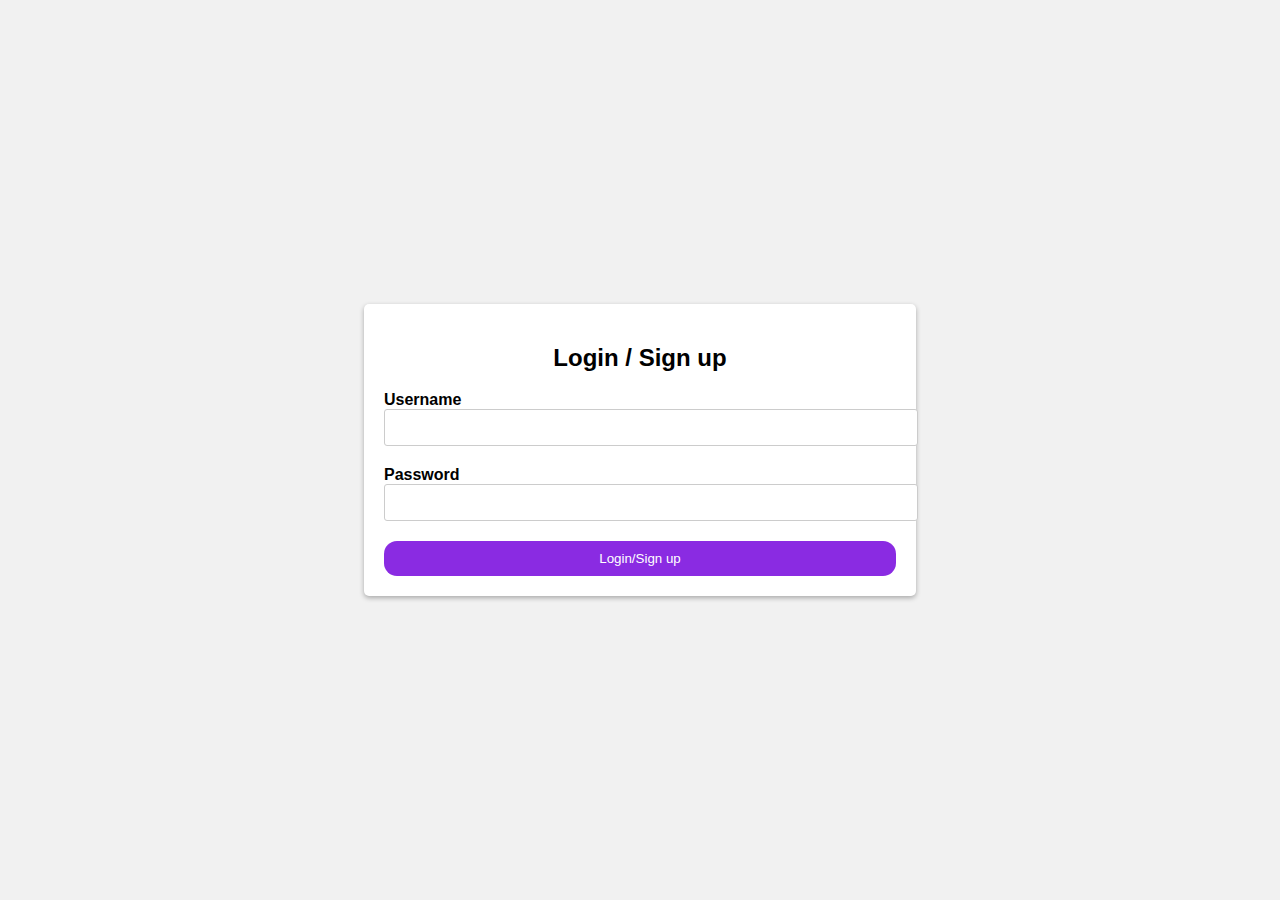
==== commit 5aea2288: "done" ====
--- a/index.html
+++ b/index.html
@@ -1,136 +1,28 @@
 <!DOCTYPE html>
 <html lang="en">
 <head>
-    <meta charset="UTF-8">
-    <meta http-equiv="X-UA-Compatible" content="IE=edge">
-    <meta name="viewport" content="width=device-width, initial-scale=1.0">
-    <title> recruitment app </title>
-    <link rel="stylesheet" href="./styles.css">
-    <link rel="stylesheet" href="https://cdnjs.cloudflare.com/ajax/libs/font-awesome/6.4.0/css/all.min.css" integrity="sha512-iecdLmaskl7CVkqkXNQ/ZH/XLlvWZOJyj7Yy7tcenmpD1ypASozpmT/E0iPtmFIB46ZmdtAc9eNBvH0H/ZpiBw==" crossorigin="anonymous" referrerpolicy="no-referrer" />
+  <meta charset="UTF-8">
+  <meta http-equiv="X-UA-Compatible" content="IE=edge">
+  <meta name="viewport" content="width=device-width, initial-scale=1.0">
+  <title>Login Page</title>
+  <link rel="stylesheet" href="styles2.css">
 </head>
 <body>
-   <header>
-    <nav class="navbar">
-        <a href="/index.html" class="navbar-item">Home</a>
-        <a href="/search.html" class="navbar-item">Search</a>
-      </nav>
-   </header>
-   <section class="homebody">
-    <div class="heading">
-      <h4>Hello ! Welcome to our Recriutment platform</h4>
-    </div>
-  <div class="greet">
-    <p>Lorem ipsum dolor sit amet consectetur adipisicing elit. Consectetur quae dolor dolorem voluptates modi ex itaque quod eius nulla, sit harum odit consequatur, fuga voluptate aspernatur illo debitis vitae! Aut ipsam dolores eligendi voluptatibus dolor quas beatae id ullam. Sapiente explicabo quibusdam optio voluptatum in repellat praesentium numquam quis asperiores?</p>
+  <div class="container">
+    <h2>Login / Sign up</h2>
+    <form id="login-form">
+      <div class="form-group">
+        <label for="username">Username</label>
+        <input type="text" id="username" required>
+      </div>
+      <div class="form-group">
+        <label for="password">Password</label>
+        <input type="password" id="password" required>
+      </div>
+      <button type="submit">Login/Sign up </button>
+    </form>
   </div>
 
-  <div class="sponsors columnbox">
-   <div class="partner"><h3> Our Partners </h3></div>
-   <div class="columnbox" style="margin-top: 100px; width:100%">
-    <div class="marki" behavior="" direction=""> 
-      <i class="icon"><svg height="-80" viewBox="163.5 263.1 285 85.8" width="100" xmlns="http://www.w3.org/2000/svg"><g clip-rule="evenodd" fill-rule="evenodd"><path d="m340.3 330.2c-16.5 12.2-40.5 18.7-61.2 18.7-29 0-55-10.7-74.8-28.5-1.5-1.4-.2-3.3 1.7-2.2 21.3 12.4 47.6 19.8 74.8 19.8 18.3 0 38.5-3.8 57.1-11.7 2.8-1.1 5.1 1.9 2.4 3.9z" fill="#f90"/><path d="m347.2 322.3c-2.1-2.7-14-1.3-19.3-.6-1.6.2-1.9-1.2-.4-2.2 9.5-6.7 25-4.7 26.8-2.5s-.5 17.8-9.4 25.2c-1.4 1.1-2.7.5-2.1-1 2-5 6.5-16.1 4.4-18.9z" fill="#f90"/><path d="m328.2 272.5v-6.5c0-1 .7-1.6 1.6-1.6h29c.9 0 1.7.7 1.7 1.6v5.5c0 .9-.8 2.1-2.2 4.1l-15 21.4c5.6-.1 11.5.7 16.5 3.5 1.1.6 1.4 1.6 1.5 2.5v6.9c0 1-1 2.1-2.1 1.5-8.9-4.7-20.8-5.2-30.6.1-1 .5-2.1-.5-2.1-1.5v-6.6c0-1 0-2.8 1.1-4.4l17.4-24.9h-15.1c-.9 0-1.7-.7-1.7-1.6zm-105.7 40.3h-8.8c-.8-.1-1.5-.7-1.6-1.5v-45.2c0-.9.8-1.6 1.7-1.6h8.2c.9 0 1.5.7 1.6 1.5v5.9h.2c2.1-5.7 6.2-8.4 11.6-8.4 5.5 0 9 2.7 11.4 8.4 2.1-5.7 7-8.4 12.2-8.4 3.7 0 7.7 1.5 10.2 5 2.8 3.8 2.2 9.3 2.2 14.2v28.6c0 .9-.8 1.6-1.7 1.6h-8.7c-.9-.1-1.6-.8-1.6-1.6v-24c0-1.9.2-6.7-.2-8.5-.7-3-2.6-3.9-5.2-3.9-2.1 0-4.4 1.4-5.3 3.7s-.8 6.1-.8 8.7v24c0 .9-.8 1.6-1.7 1.6h-8.8c-.9-.1-1.6-.8-1.6-1.6v-24c0-5 .8-12.5-5.4-12.5-6.3 0-6.1 7.2-6.1 12.5v24c-.1.8-.8 1.5-1.8 1.5zm163-49.3c13.1 0 20.2 11.2 20.2 25.5 0 13.8-7.8 24.8-20.2 24.8-12.8 0-19.8-11.2-19.8-25.2-.1-14.1 7-25.1 19.8-25.1zm0 9.3c-6.5 0-6.9 8.9-6.9 14.4s-.1 17.3 6.8 17.3c6.8 0 7.2-9.5 7.2-15.3 0-3.8-.2-8.4-1.3-12-1-3.2-3-4.4-5.8-4.4zm37.1 40h-8.8c-.9-.1-1.6-.8-1.6-1.6v-45.3c.1-.8.8-1.5 1.7-1.5h8.2c.8 0 1.4.6 1.6 1.3v6.9h.2c2.5-6.2 5.9-9.1 12-9.1 3.9 0 7.8 1.4 10.3 5.3 2.3 3.6 2.3 9.7 2.3 14.1v28.5c-.1.8-.8 1.4-1.7 1.4h-8.8c-.8-.1-1.5-.7-1.6-1.4v-24.6c0-5 .6-12.2-5.5-12.2-2.1 0-4.1 1.4-5.1 3.6-1.2 2.8-1.4 5.5-1.4 8.6v24.4c-.1.9-.9 1.6-1.8 1.6zm-117.5-21.6c0 3.4.1 6.3-1.6 9.4-1.4 2.5-3.6 4-6.1 4-3.4 0-5.4-2.6-5.4-6.4 0-7.5 6.7-8.9 13.1-8.9zm8.9 21.5c-.6.5-1.4.6-2.1.2-2.9-2.4-3.5-3.6-5.1-5.9-4.8 4.9-8.3 6.4-14.5 6.4-7.4 0-13.2-4.6-13.2-13.7 0-7.2 3.9-12 9.4-14.4 4.8-2.1 11.5-2.5 16.6-3.1v-1.1c0-2.1.2-4.6-1.1-6.4-1.1-1.6-3.1-2.3-4.9-2.3-3.4 0-6.4 1.7-7.1 5.3-.2.8-.7 1.6-1.5 1.6l-8.5-.9c-.7-.2-1.5-.7-1.3-1.8 2-10.4 11.3-13.5 19.7-13.5 4.3 0 9.9 1.1 13.3 4.4 4.3 4 3.9 9.4 3.9 15.2v13.7c0 4.1 1.7 5.9 3.3 8.2.6.8.7 1.8 0 2.3-1.9 1.5-5.1 4.3-6.9 5.8zm-124.4-21.5c0 3.4.1 6.3-1.6 9.4-1.4 2.5-3.6 4-6.1 4-3.4 0-5.4-2.6-5.4-6.4 0-7.5 6.7-8.9 13.1-8.9zm8.8 21.5c-.6.5-1.4.6-2.1.2-2.9-2.4-3.5-3.6-5.1-5.9-4.8 4.9-8.3 6.4-14.5 6.4-7.4 0-13.2-4.6-13.2-13.7 0-7.2 3.9-12 9.4-14.4 4.8-2.1 11.5-2.5 16.6-3.1v-1.1c0-2.1.2-4.6-1.1-6.4-1.1-1.6-3.1-2.3-4.9-2.3-3.4 0-6.4 1.7-7.1 5.3-.2.8-.7 1.6-1.5 1.6l-8.5-.9c-.7-.2-1.5-.7-1.3-1.8 2-10.4 11.3-13.5 19.7-13.5 4.3 0 9.9 1.1 13.3 4.4 4.3 4 3.9 9.4 3.9 15.2v13.7c0 4.1 1.7 5.9 3.3 8.2.6.8.7 1.8 0 2.3-1.9 1.5-5.1 4.3-6.9 5.8z"/></g></svg></i>
-      <i class="icon">
-        <svg id="Layer_1" xmlns="http://www.w3.org/2000/svg" viewBox="0 0 276 322" width="100" height="80"><style>.st0{fill:#5f5f5f}.st1{fill:#fff}</style><title>Untitled 6</title><path class="st0" d="M250.8.9H25C6.8.9 0 7.7 0 26v220.9c0 2.1.1 4 .3 5.8.4 4 .5 7.9 4.2 12.3.4.4 4.2 3.3 4.2 3.3 2 1 3.4 1.7 5.7 2.7l111.1 46.6c5.8 2.6 8.2 3.7 12.4 3.6 4.2.1 6.6-.9 12.4-3.6L261.4 271c2.3-.9 3.7-1.7 5.7-2.7 0 0 3.8-2.8 4.2-3.3 3.7-4.4 3.8-8.3 4.2-12.3.2-1.8.3-3.7.3-5.8V26c0-18.3-6.7-25.1-25-25.1"/><path class="st1" d="M235.6 223l-.1.5-.1.6-.1.5-.2.5-.1.5-.2.5-.2.5-.2.4-.2.5-.3.4-.3.4-.3.4-.3.4-.3.4-.4.4-.3.3-.4.4-.4.3-.4.3-.4.2-.4.3-.5.3-.5.2-.5.3-.5.2-.5.2-.5.2v-.1l-.5.2-.5.1-.9.2-.5.1-.5.1-.5.1-.5.1-.6.1-.5.1h-2l-.5-.1h-.6l-.5-.1-.5-.1-.6-.1-.5-.1-.5-.1-.5-.1-.5-.1-.5-.1-.5-.1-.5-.2-.5-.1-.5-.2-.5-.2-.5-.2-.5-.2-.5-.2-.5-.2-.5-.2-.5-.2-.5-.2-.5-.2-.5-.3-.4-.3-.5-.3-.4-.3-.4-.3-.4-.3-.4-.3-.4-.3-.4-.3-.4-.3-.4-.4.3-.4.4-.4.3-.4.4-.4.3-.4.3-.4.4-.4.3-.4.4-.4.3-.4.4-.4.3-.4.3-.4.4-.4.3-.4.4-.4.3-.4.4.3.5.3.4.3.5.3.4.3.5.3.4.3.5.2.4.3.5.2.5.2.5.2.5.2.5.2.5.2.5.2.5.2.5.1 1 .2.6.1.5.1h.5l.6.1h1.1l.6-.1.5-.1.5-.1.5-.1.4-.2.4-.2.4-.3.3-.4.2-.4.2-.5.1-.5v-.1l-.1-.6-.2-.5-.3-.4-.4-.3-.4-.3-.4-.2-.5-.2-.5-.2-.6-.3-.4-.1-.4-.1-.5-.2-.5-.1-.5-.2-.5-.1-.6-.2-.5-.1-.6-.2-.5-.1-.5-.2-.5-.1-.5-.2-.5-.2-.5-.1-.5-.2-.5-.2-.5-.2-.6-.2-.5-.2-.5-.2-.5-.2-.5-.3-.5-.3-.4-.3-.5-.3-.4-.3-.4-.3-.4-.3-.4-.4-.4-.4-.3-.4-.3-.4-.3-.4-.3-.4-.3-.5-.2-.4-.2-.4-.1-.5-.2-.4-.1-.5-.1-.5-.1-.5-.1-.5-.1-.6v-1.2l.1-.5.1-.5.1-.5.1-.5.1-.5.2-.5.1-.5.2-.5.2-.5.2-.5.3-.5.3-.5.3-.4.3-.4.4-.4.4-.4.4-.4.4-.4.4-.3.4-.3.4-.3.4-.3.5-.3.5-.2.5-.3.5-.2.5-.2.5-.2.5-.2.4-.1.5-.1.5-.1.5-.1.5-.1.5-.1.5-.1.5-.1.5-.1h2.2l.6.1.6.1h.5l.6.1.5.1.6.1.5.1.5.1.5.1.5.1.5.1.5.2.5.2.5.1.5.2.5.2.5.2.5.2.5.2.5.3.4.2.5.3.5.3.4.3.5.3.4.3.4.3.4.3.4.3-.3.4-.3.4-.3.4-.3.4-.3.5-.3.4-.3.4-.3.4-.3.4-.3.4-.3.4-.3.4-.3.5-.3.4-.3.4-1 2.2-.3.4-.4-.3-.5-.3-.4-.3-.4-.3-.5-.2-.4-.3-.5-.2-.4-.2-.5-.2-.4-.2-.5-.2-.4-.2-.6-.2-.5-.2-.5-.2-.5-.1-.3.2-.5-.1-.5-.1-.5-.1-.5-.1h-1.1l-.6.1-.5.1-.5.1-.4.2-.4.2-.5.4-.3.5-.2.5-.1.5v.1l.1.7.2.6.2.3.4.4.5.3.4.3.5.2.6.2.6.2.4.1.4.2.5.1.5.2.5.1.6.2.6.2.6.2.6.1.5.2.6.2.5.1.5.2.5.2.5.2.5.2.5.2.5.1.6.2.5.3.5.2.5.3.5.3.5.3.4.3.4.3.4.3.4.4.4.4.4.4.4.4.3.4.3.5.3.4.3.5.2.4.2.5.1.5.1.5.2 1 .1.5.1.6v1.2l-.7-.6zm-35.5 10.2H171v-37.1h29.3v8.4h-19.6v6.1h17.6v7.9h-17.6v6.3h19.9v8.4h-.5zm-37.1 0h-9.3v-21.9l-.3.4-.3.5-.3.4-.3.4-.3.5-.3.4-.3.4-.3.5-.3.4-.3.4-.3.4-.3.5-.3.4-.3.4-.3.5-.3.4-.3.4-.3.5-.2.4-.3.4-.3.5-.3.4-.3.4-.3.5-.3.4-.2.4-.3.4-.3.5-.3.4-.3.4-.2.5-.3.4-.3.4-.3.5-.3.4h-.2l-.3-.5-.3-.4-.3-.5-.3-.4-.3-.5-.3-.4-.3-.5-.3-.4-.3-.5-.2-.4-.3-.5-.3-.4-.3-.5.5-.5-.3-.5-.3-.4-.3-.5-.3-.4-.3-.5-.3-.4-.2-.3-.3-.4-.3-.5-.3-.4-.3-.5-.3-.4-.3-.5-.2-.3-.3-.5-.3-.4-.3-.5-.3-.4-.3-.5-.3-.4v21.8h-9.6V196H135l.3.4.3.5.3.4.3.5.3.4.3.5.3.4.3.5.3.4.3.4.3.5.3.4.3.5.3.4.3.5.3.4.3.4.3.5.3.4.3.5.3.4.3.5.3.4.2.5.3.4.2.4.3.5.3.4.3.5.3.4.2.5.3.4.3.5.3.4.3-.4.3-.5.3-.4.3-.5.3-.4.3-.5.3-.4.3-.5.3-.4.2-.4.3-.5.3-.4.3-.5.3-.4.3-.5.3-.4.3-.5.3-.4.3-.4.3-.5.3-.4.3-.5.3-.4.3-.5.2-.4.3-.4.3-.5.3-.4.3-.5.3-.4.3-.5.3-.4.3-.5.3-.4h10.4v37.1l-2.3.1zm-58.8-15.3l-.2-.5-.2-.5-.2-.5-.2-.5-.2-.5-.2-.5-.2-.5-.2-.5-.2-.5-.2-.5-.2-.5-.2-.5-.2-.5-.2-.5-.2-.5-.2-.5-.2-.5-.2-.5-.2-.5-.2-.5-.2-.5-.2-.5-.2.5-.2.5-.2.5-.2.5-.2.5-.2.5-.2.5-.2.5-.2.5-.2.5-.2.5-.2.5-.2.5-.2.5-.2.5-.2.5-.2.5-.2.5-.2.5-.2.5-.2.5-.2.5-.2.5h8.6l.4-.5zm15.9 15.3h-9.9l-.2-.5-.2-.5-.2-.5-.2-.5-.2-.5-.2-.5-.2-.5-.2-.5-.2-.5-.2-.5-.2-.5-.2-.5-.2-.5-.2-.5-.2-.5H92.8l-.2.5-.2.5-.2.5-.2.5-.2.5-.4.9-.2.5-.2.5-.2.5-.2.5-.2.5-.2.5-.2.5-.2.5h-10l.2-.5.4-.9.2-.5.2-.5.4-.9.2-.5.2-.5.2-.5.2-.3.2-.5.2-.5.2-.5.2-.5.2-.5.2-.5.2-.5.2-.5.2-.5.2-.5.2-.5.4-.9.2-.5.2-.5.2-.5.2-.5.2-.5.2-.5.2-.5.2-.5.2-.5.2-.5.2-.5.2-.5.2-.5.2-.5.2-.5.2-.5.2-.5.2-.5.2-.5.2-.5.2-.5.2-.5.2-.5.2-.5.2-.5.2-.5.2-.5.2-.5.2-.5.2-.5.2-.5.2-.5.4-.9.2-.5.2-.5.2-.5.2-.5.2-.5.2-.5.2-.5.2-.5.2-.5.2-.5.1-.5.2-.5.2-.5.2-.5.2-.5.2-.5.2-.5.2-.5.2-.5.4-.9.2-.5h9.4l.2.5.2.5.2.5.2.5.2.5.2.5.2.5.2.5.2.5.2.5.2.5.2.5.2.5.2.5.2.5.2.5.2.5.2.5.2.5.2.5.2.5.2.5.2.5.2.5.2.5.2.5.2.5.2.5.2.5.2.5.4.9.2.5.2.5.2.5.2.5.2.5.2.5.2.5.2.5.2.5.2.5.2.5.2.5.2.5.2.5.2.5.2.5.2.5.2.5.2.5.2.5.2.5.2.5.2.5.2.5.2.5.2.5.2.5.2.5.2.5.2.5.2.5.2.5.2.5.2.5.2.5.2.5.2.5.2.5.2.5.2.5.2.5.2.5.2.5.2.5.2.5.2.5.4.9-1-.4zm-44.4-4.8l-.4.3-.4.3-.4.3-.4.3-.4.3-.4.3-.4.3-.5.3-.5.3-.5.3-.5.2-.5.3-.5.2-.5.2-.5.2-.5.2-.5.2-.5.2-.5.2-.5.2-.5.2-.5.1-.5.1-.5.1-.5.1-.5.1-.6.1-.5.1-.6.1-.5.1-.6.1H59l-.5-.1-.6-.1-.5-.1-.5-.1-.5-.1-.5-.1-.5-.1-.5-.1-.5-.1-.5-.1-.5-.1-.5-.2-.5-.2-.5-.2-.5-.2-.5-.2-.5-.2-.5-.2-.5-.3-.4-.2-.5-.3-.4-.3-.4-.3-.4-.3-.4-.3-.4-.3-.4-.3-.4-.3-.4-.4-.4-.3-.4-.4-.4-.4-.3-.4-.3-.4-.3-.4-.3-.4-.3-.4-.3-.4-.2-.4-.3-.5-.3-.4-.2-.5-.2-.5-.2-.5-.2-.5-.2-.4-.2-.5-.1-.5-.2-.5-.1-.5-.2-.5-.1-.5v-.5l-.1-.5v-.5l-.1-.5V212.4l.1-.6.1-.5.1-.5.1-.5.2-.5.1-.5.2-.5.2-.5.2-.5.2-.5.2-.5.2-.5.2-.5.2-.5.3-.5.3-.4.2-.4.3-.4.3-.4.3-.4.3-.4.3-.4.3-.4.4-.4.3-.4.4-.4.4-.4.4-.3.4-.4.4-.3.4-.3.4-.3.4-.3.4-.3.4-.3.5-.3.5-.3.5-.3.5-.2.5-.2.5-.3.4-.2.5-.2.5-.2.5-.1.5-.2.5-.1.5-.2.5-.1.5-.1.5-.1.5-.1.5-.1.5-.1.5-.1H61l.6.1.6.1h.5l.5.1.6.1.5.1.5.1.5.1.5.1.5.1.5.1.5.2.5.1.4.2.5.2.9.4.5.2.5.3.5.2.4.3.5.3.4.3.5.3.4.3.4.3.4.3.4.3.4.4.4.3-.3.4-.4.4-.3.4-.4.4-.3.4-.3.4-.4.4-.3.4-.3.4-.4.4-.3.4-.4.4-.3.4-.3.4-.4.4-.3.4-.4.4-.3.4-.4-.3-.4-.4-.4-.3-.4-.3-.4-.3-.4-.3-.4-.3-.5-.3-.4-.2-.4-.2-.4-.2-.5-.2-.5-.2-.5-.1-.5-.1-.5-.1-.5-.1-.6-.1-.6-.1h-1.1l-.5.1-.5.1-.5.1-.5.1-.5.2-.5.2-.4 1.2-.5.2-.4.3-.4.3-.4.3-.4.3-.4.3-.4.3-.3.4-.4.4-.3.4-.3.4-.3.4-.2.5-.3.4-.2.5-.2.5-.2.5-.2.5-.1.5-.1.5-.1.6v3.7l.1.5.1.5.1.5.2.5.6-.2.2.5.2.5.3.5.5.8.3.4.3.4.4.4.3.4.4.3.4.3.4.3.4.3.4.3.5.2.5.2.5.2.5.2.5.2.5.1.5.1.5.1.6.1h.9l.6-.1.6-.1.5-.1.5-.1.5-.1.5-.1.5-.1.5-.2.4-.2.5-.2.4-.2.4-.3v-5h-7.4v-7.4H76v16.6l-.3.2zM59.4 112.2h22v-17h-22V60.5h22.9v-17H40.7v122.7h41.9v-17H59.4v-37m157.4 3.7v27.7c0 4.9-2.3 7.2-7 7.2h-3.5c-4.9 0-7.2-2.3-7.2-7.2V66.1c0-4.9 2.3-7.2 7.2-7.2h3.1c4.7 0 7 2.3 7 7.2v24h18.3V65c0-15.2-7.3-22.6-22.5-22.6h-9.1c-15.2 0-22.7 7.5-22.7 22.8v79.2c0 15.3 7.5 22.8 22.7 22.8h9.2c15.2 0 22.7-7.5 22.7-22.8v-28.6h-18.2M152 43.5h18.7v122.7H152V43.5zM124.9 98c0 4.9-2.3 7.2-7 7.2h-7.7V60h7.7c4.7 0 7 2.3 7 7.2V98zm-4-54.5H91.6v122.7h18.7v-44.5h10.6c15.2 0 22.7-7.5 22.7-22.8V66.3c0-15.3-7.5-22.8-22.7-22.8zM84.7 277.1h106.9l-54.5 18-52.4-18"/></svg>
-      </i>
-      <i class="icon">
-          <svg viewBox="56.329999999999984 457.15000000000003 2387.3400000000006 1585.74" xmlns="http://www.w3.org/2000/svg" width="100" height="80"><linearGradient id="a" gradientTransform="matrix(1 0 0 -1 0 2500)" gradientUnits="userSpaceOnUse" x1="573.85" x2="2217.65" y1="1291.09" y2="1208.07"><stop offset="0" stop-color="#0064e1"/><stop offset=".4" stop-color="#0064e1"/><stop offset=".83" stop-color="#0073ee"/><stop offset="1" stop-color="#0082fb"/></linearGradient><linearGradient id="b" gradientTransform="matrix(1 0 0 -1 0 2500)" gradientUnits="userSpaceOnUse" x1="400.24" x2="400.24" y1="888.86" y2="1494.91"><stop offset="0" stop-color="#0082fb"/><stop offset="1" stop-color="#0064e0"/></linearGradient><path d="M314.19 1502.88c0 91.16 20 161.14 46.16 203.48 34.29 55.46 85.43 79 137.57 79 67.24 0 128.76-16.69 247.31-180.66 95-131.42 206.89-315.89 282.19-431.54l127.52-195.93c88.58-136.07 191.11-287.33 308.67-389.86 96-83.69 199.5-130.18 303.69-130.18 174.93 0 341.55 101.37 469.07 291.49 139.56 208.21 207.3 470.48 207.3 741.12 0 160.9-31.71 279.12-85.68 372.52-52.13 90.32-153.75 180.57-324.69 180.57v-257.57c146.37 0 182.89-134.5 182.89-288.42 0-219.34-51.14-462.75-163.8-636.68-79.94-123.37-183.55-198.75-297.54-198.75-123.29 0-222.5 93-334 258.77-59.28 88.09-120.13 195.43-188.46 316.56l-75.22 133.25C1006.09 1638 967.81 1699 892.26 1799.68 759.85 1976 646.77 2042.85 497.92 2042.85c-176.59 0-288.25-76.47-357.41-191.7-56.45-93.89-84.18-217.1-84.18-357.48z" fill="#0081fb"/><path d="M259.65 766.82c118.22-182.23 288.83-309.67 484.51-309.67 113.32 0 226 33.54 343.62 129.6 128.68 105 265.83 278 436.94 563l61.35 102.25c148.11 246.74 232.37 373.68 281.69 433.54 63.42 76.87 107.84 99.79 165.54 99.79 146.37 0 182.89-134.5 182.89-288.42l227.48-7.14c0 160.9-31.71 279.12-85.68 372.52-52.13 90.32-153.75 180.57-324.69 180.57-106.27 0-200.41-23.08-304.52-121.3-80-75.38-173.6-209.29-245.58-329.67l-214.11-357.65c-107.42-179.49-206-313.32-263-373.93C944.73 795.13 865.86 716.43 740 716.43c-101.86 0-188.37 71.48-260.76 180.82z" fill="url(#a)"/><path d="M740 716.43c-101.86 0-188.37 71.48-260.76 180.82-102.37 154.5-165 384.63-165 605.63 0 91.16 20 161.14 46.16 203.48l-219.89 144.79c-56.45-93.89-84.18-217.1-84.18-357.48 0-255.29 70.07-521.37 203.32-726.85 118.22-182.23 288.83-309.67 484.51-309.67z" fill="url(#b)"/></svg>
-      </i>
-      <i class="icon">
-        <svg xmlns="http://www.w3.org/2000/svg" width="100" height="80" viewBox="0 0 1033.746 220.695"><path d="M1033.746 99.838v-18.18h-22.576V53.395l-.76.234-21.205 6.488-.418.127v21.415h-33.469v-11.93c0-5.555 1.242-9.806 3.69-12.641 2.431-2.801 5.908-4.225 10.343-4.225 3.188 0 6.489.751 9.811 2.232l.833.372V36.321l-.392-.144c-3.099-1.114-7.314-1.675-12.539-1.675-6.585 0-12.568 1.433-17.786 4.273-5.221 2.844-9.328 6.904-12.205 12.066-2.867 5.156-4.322 11.111-4.322 17.701v13.116h-15.72v18.18h15.72v76.589h22.567V99.838h33.469v48.671c0 20.045 9.455 30.203 28.102 30.203 3.064 0 6.289-.359 9.582-1.062 3.352-.722 5.635-1.443 6.979-2.213l.297-.176v-18.348l-.918.607c-1.225.816-2.75 1.483-4.538 1.979-1.796.505-3.296.758-4.458.758-4.368 0-7.6-1.177-9.605-3.5-2.028-2.344-3.057-6.443-3.057-12.177V99.838h22.575zM866.635 160.26c-8.191 0-14.649-2.716-19.2-8.066-4.579-5.377-6.899-13.043-6.899-22.783 0-10.049 2.32-17.914 6.901-23.386 4.554-5.436 10.95-8.195 19.014-8.195 7.825 0 14.054 2.635 18.516 7.836 4.484 5.228 6.76 13.03 6.76 23.196 0 10.291-2.14 18.196-6.36 23.484-4.191 5.248-10.493 7.914-18.732 7.914m1.003-80.885c-15.627 0-28.039 4.579-36.889 13.61-8.844 9.032-13.328 21.531-13.328 37.153 0 14.838 4.377 26.773 13.011 35.468 8.634 8.698 20.384 13.104 34.921 13.104 15.148 0 27.313-4.643 36.159-13.799 8.845-9.146 13.326-21.527 13.326-36.784 0-15.07-4.205-27.094-12.502-35.731-8.301-8.641-19.977-13.021-34.698-13.021m-86.602 0c-10.63 0-19.423 2.719-26.14 8.08-6.758 5.393-10.186 12.466-10.186 21.025 0 4.449.74 8.401 2.196 11.753 1.465 3.363 3.732 6.324 6.744 8.809 2.989 2.465 7.603 5.047 13.717 7.674 5.14 2.115 8.973 3.904 11.408 5.314 2.38 1.382 4.069 2.771 5.023 4.124.927 1.324 1.397 3.136 1.397 5.372 0 6.367-4.768 9.465-14.579 9.465-3.639 0-7.79-.76-12.337-2.258a46.347 46.347 0 0 1-12.634-6.406l-.937-.672v21.727l.344.16c3.193 1.474 7.219 2.717 11.964 3.695 4.736.979 9.039 1.477 12.777 1.477 11.535 0 20.824-2.732 27.602-8.125 6.821-5.43 10.278-12.67 10.278-21.525 0-6.388-1.861-11.866-5.529-16.284-3.643-4.382-9.966-8.405-18.785-11.961-7.026-2.82-11.527-5.161-13.384-6.958-1.79-1.736-2.699-4.191-2.699-7.3 0-2.756 1.122-4.964 3.425-6.752 2.321-1.797 5.552-2.711 9.604-2.711 3.76 0 7.607.594 11.433 1.758 3.823 1.164 7.181 2.723 9.984 4.63l.922.63v-20.61l-.354-.152c-2.586-1.109-5.996-2.058-10.138-2.828-4.123-.765-7.863-1.151-11.116-1.151m-95.157 80.885c-8.189 0-14.649-2.716-19.199-8.066-4.58-5.377-6.896-13.041-6.896-22.783 0-10.049 2.319-17.914 6.901-23.386 4.55-5.436 10.945-8.195 19.013-8.195 7.822 0 14.051 2.635 18.514 7.836 4.485 5.228 6.76 13.03 6.76 23.196 0 10.291-2.141 18.196-6.361 23.484-4.191 5.248-10.49 7.914-18.732 7.914m1.006-80.885c-15.631 0-28.044 4.579-36.889 13.61-8.844 9.032-13.331 21.531-13.331 37.153 0 14.844 4.38 26.773 13.014 35.468 8.634 8.698 20.383 13.104 34.92 13.104 15.146 0 27.314-4.643 36.16-13.799 8.843-9.146 13.326-21.527 13.326-36.784 0-15.07-4.206-27.094-12.505-35.731-8.303-8.641-19.977-13.021-34.695-13.021M602.409 98.07V81.658h-22.292v94.767h22.292v-48.477c0-8.243 1.869-15.015 5.557-20.13 3.641-5.054 8.493-7.615 14.417-7.615 2.008 0 4.262.331 6.703.986 2.416.651 4.166 1.358 5.198 2.102l.937.679V81.496l-.361-.155c-2.076-.882-5.013-1.327-8.729-1.327-5.602 0-10.615 1.8-14.909 5.344-3.769 3.115-6.493 7.386-8.576 12.712h-.237zm-62.213-18.695c-10.227 0-19.349 2.193-27.108 6.516-7.775 4.333-13.788 10.519-17.879 18.385-4.073 7.847-6.141 17.013-6.141 27.235 0 8.954 2.005 17.171 5.968 24.413 3.965 7.254 9.577 12.929 16.681 16.865 7.094 3.931 15.293 5.924 24.371 5.924 10.594 0 19.639-2.118 26.891-6.295l.293-.168v-20.423l-.937.684c-3.285 2.393-6.956 4.303-10.906 5.679-3.94 1.375-7.532 2.07-10.682 2.07-8.747 0-15.769-2.737-20.866-8.133-5.108-5.403-7.698-12.99-7.698-22.537 0-9.607 2.701-17.389 8.024-23.131 5.307-5.725 12.342-8.629 20.908-8.629 7.327 0 14.467 2.481 21.222 7.381l.935.679V84.371l-.302-.17c-2.542-1.423-6.009-2.598-10.313-3.489-4.286-.889-8.478-1.337-12.461-1.337m-66.481 2.284h-22.292v94.766h22.292V81.659zm-10.918-40.371c-3.669 0-6.869 1.249-9.498 3.724-2.64 2.482-3.979 5.607-3.979 9.295 0 3.63 1.323 6.698 3.938 9.114 2.598 2.409 5.808 3.63 9.54 3.63 3.731 0 6.953-1.221 9.582-3.626 2.646-2.42 3.988-5.487 3.988-9.118 0-3.559-1.306-6.652-3.879-9.195-2.571-2.538-5.833-3.824-9.692-3.824m-55.62 33.379v101.758h22.75V44.189H398.44l-40.022 98.221-38.839-98.221H286.81v132.235h21.379V74.657h.734l41.013 101.768h16.134l40.373-101.758h.734z" fill="#706d6e"/><path d="M104.868 104.868H0V0h104.868v104.868z" fill="#f1511b"/><path d="M220.654 104.868H115.788V0h104.866v104.868z" fill="#80cc28"/><path d="M104.865 220.695H0V115.828h104.865v104.867z" fill="#00adef"/><path d="M220.654 220.695H115.788V115.828h104.866v104.867z" fill="#fbbc09"/></svg>
-      </i>
-      <i class="icon">
-        <svg xmlns="http://www.w3.org/2000/svg" width="100" height="80" viewBox="0 0 378 58"><path d="M0 0h15.66C7.83 1.04.81 7.09 0 15.19V0z" fill="#fff"/><path d="M15.66 0h42.61c.05 14 .11 28-.01 42-.021 8.04-6.71 14.82-14.48 16H0V15.19C.81 7.09 7.83 1.04 15.66 0z" fill="#db2331"/><path d="M58.27 0h91.06c-7.31 1-14.42 4.37-19.2 10.09-6.42 7.35-8.73 18.03-5.78 27.34 3.25 11.08 13.52 19.44 24.99 20.57H43.78c7.771-1.18 14.46-7.96 14.48-16 .12-14 .06-28 .01-42z" fill="#fff"/><path d="M149.33 0h5.43c9.58.98 18.62 6.69 23.11 15.3 5.78 10.31 4.15 24.03-3.74 32.81-4.66 5.531-11.53 8.75-18.59 9.891h-6.2c-11.47-1.13-21.74-9.49-24.99-20.57-2.95-9.31-.64-19.99 5.78-27.34C134.91 4.37 142.02 1 149.33 0z" fill="#040707"/><path d="M154.76 0h191.541c-9.57 1-18.602 6.7-23.07 15.31-5.631 10.07-4.24 23.411 3.229 32.19 4.64 5.859 11.69 9.34 18.989 10.5H155.54c7.06-1.141 13.93-4.359 18.59-9.891 7.89-8.779 9.52-22.5 3.74-32.81C173.38 6.69 164.34.98 154.76 0z" fill="#fff"/><path d="M346.301 0h5.34C361.87 1.06 371 7.65 375.5 16.85c-4.01.04-8.01.04-12.01 0-3.301-3.37-7.5-6.11-12.301-6.58-6.91-1-13.99 2.45-17.889 8.13-4.701 6.56-4.341 16.22.889 22.37 4.75 6.051 13.32 8.73 20.621 6.15 6.149-1.92 10.609-7.199 12.569-13.199-7.17-.061-14.329-.021-21.489-.031-.011-3.379-.011-6.75-.021-10.129 10.579 0 21.159-.01 31.75.01.09.73.28 2.18.38 2.91v5.22c-1.279 13.55-12.73 25.069-26.32 26.3h-6.23c-7.299-1.16-14.35-4.641-18.989-10.5-7.47-8.779-8.86-22.12-3.229-32.19C327.699 6.7 336.73 1 346.301 0z" fill="#040707"/><path d="M351.641 0H378v26.48c-.1-.73-.29-2.18-.38-2.91-10.591-.02-21.171-.01-31.75-.01.01 3.38.01 6.75.021 10.129 7.16.011 14.319-.029 21.489.031-1.96 6-6.42 11.279-12.569 13.199-7.301 2.58-15.871-.1-20.621-6.15-5.229-6.149-5.59-15.81-.889-22.37 3.898-5.68 10.979-9.13 17.889-8.13 4.801.47 9 3.21 12.301 6.58 4 .04 8 .04 12.01 0C371 7.65 361.87 1.06 351.641 0z" fill="#fff"/><path d="M66.69.94c2.7 0 5.41.01 8.11.05 5.79 8.4 11.439 16.89 17.38 25.18 5.69-8.39 11.54-16.66 17.15-25.1 2.7-.1 5.4-.15 8.11-.19v56.19c-3.35.05-6.7-.03-10.05-.141.07-11.689.09-23.38-.01-35.07-4.32 5.94-8.29 12.121-12.47 18.15C93.01 40 91.1 40 89.2 39.99c-4.1-6.04-8.109-12.14-12.37-18.07-.17 11.689-.04 23.38-.06 35.061-3.36.08-6.72.1-10.08.049-.01-18.7 0-37.39 0-56.09zM183.12 1.06h31c-.011 10.64.03 21.29-.011 31.93-.039 5.68-1.119 11.72-4.91 16.16-6.479 7.229-17.029 7.81-26.079 7.89 0-3.17 0-6.34.02-9.511 5.68-.129 11.969-.109 16.74-3.659 3.319-2.53 4.16-6.96 4.16-10.899.021-7.561.09-15.121-.06-22.681-6.961.04-13.91.02-20.86.02V1.06zM237.79 1.45c2.101-1.39 5.37-.42 7.92-.57 7.44 18.72 14.979 37.41 22.45 56.12-3.631.12-7.27.09-10.9-.061-1.619-4.51-3.42-8.949-5.05-13.459-6.87-.09-13.729-.021-20.601-.051-1.93 4.45-3.209 9.26-5.51 13.49-3.549.311-7.119.141-10.68.13C222.91 38.529 230.15 19.9 237.79 1.45zM271.811.95c2.629.01 5.26.04 7.899.09 8.14 11.73 16.229 23.52 24.601 35.09.119-11.69.06-23.39.029-35.09 3.34-.07 6.689-.11 10.03-.09.01 18.71 0 37.42 0 56.14-2.69-.029-5.38-.07-8.069-.16a2538.877 2538.877 0 0 0-24.361-34.9c-.139 11.66-.029 23.31-.06 34.96-3.36.06-6.71.06-10.069.029V.95z" fill="#040707"/><path d="M38.86 14.12c.16-2.88.6-6.1 2.98-8.05.95 3 2.649 6.26 1.62 9.44-1.44 1.67-4.55.97-4.6-1.39zM147.52 10.7c6.51-1.75 13.8.44 18.39 5.33 4.08 4.19 5.95 10.35 4.94 16.1-1.05 6.79-6.21 12.681-12.73 14.78-6.4 2.25-13.91.54-18.76-4.18-4.35-3.91-6.62-9.951-5.93-15.76.71-7.65 6.71-14.34 14.09-16.27z" fill="#fff"/><path d="M9.28 17.01c1.89-4.59 7.9-2.78 11.78-3.18 4.73-.5 9.06 1.64 12.6 4.57.32-1.81.62-3.62.99-5.43 1.97 2.08 3.54 4.56 5.81 6.34 1.69 1.53 3.95-2.06 5.18-.08 2.53 5.21 2.46 11.209 3.25 16.85-1.59-.75-3.17-1.49-4.75-2.25C41.59 25 30.9 18.26 22.04 22.08c-7.8 3.57-6.97 15.98.36 19.62 8.16 4.239 17.8 3.079 26.55 1.76-.42 2.54-2.05 5.24-5.03 4.92-9.94.12-19.9.091-29.84.011-3.02.33-5.34-2.49-5.05-5.371.09-8.661-.37-17.37.25-26.01zM241.801 17.02c2.389 5.55 4.398 11.24 6.6 16.86-4.34-.01-8.68-.01-13.03.011 2.109-5.641 4.328-11.231 6.43-16.871zM351.68 58c13.59-1.23 25.041-12.75 26.32-26.3V58h-26.32z" fill="#fff"/></svg>
-      </i>
-    </div>
-    <div class="marki" behavior="" direction="">
-      <i class="icon">
-        <svg xmlns="http://www.w3.org/2000/svg" width="100" height="80" viewBox="6.525 7.459 339.266 319.582"><path fill="#FFA500" d="M71.598 11.25H280.72c33.844 0 61.282 25.782 61.282 57.586v196.512c0 31.804-27.437 57.586-61.282 57.586H71.598c-33.845 0-61.28-25.782-61.28-57.586V68.836c0-31.804 27.435-57.586 61.28-57.586z"/><path d="M280.719 326.725H71.598c-35.881 0-65.072-27.533-65.072-61.377V68.836c0-33.844 29.19-61.377 65.072-61.377H280.72c35.88 0 65.072 27.533 65.072 61.377v196.512c0 33.844-29.192 61.377-65.073 61.377zM71.598 15.042c-31.7 0-57.49 24.131-57.49 53.794v196.512c0 29.662 25.79 53.794 57.49 53.794H280.72c31.7 0 57.49-24.132 57.49-53.794V68.836c0-29.662-25.79-53.794-57.49-53.794H71.598z"/><path d="M127.423 64.013l62.975.149c13.161-.099 22.989 2.002 29.48 6.303 7.928 5.272 11.89 14.343 11.89 27.213 0 21.19-9.828 33.195-29.482 36.012v.297c8.667 2.159 13.048 9.335 13.146 21.528 0 6.245-.233 14.245-.7 24 0 6.542 1.384 12.202 4.156 16.98H184.38c-1.611-1.747-2.416-5.305-2.416-10.677.66-8.98.99-16.347.99-22.098 0-11.617-5.582-17.425-16.746-17.425h-22.329l-9.738 46.987h-33.613l26.895-129.269zm53.236 26.941h-24.744l-6.453 31.192h26.775c14.967 0 22.497-5.906 22.595-17.721.001-8.98-6.058-13.47-18.173-13.47z"/><path d="M223.456 196.346l24.915-43.18 6.717 43.478h42.506l-38.349 27.534 6.14 43.18-33.204-26.05-44.633 27.089 20.878-45.973-24.333-26.2 39.363.122zM337.024 310.233c1.38 0 2.726.362 4.04 1.086 1.315.723 2.339 1.76 3.07 3.108.735 1.348 1.101 2.753 1.101 4.216 0 1.449-.36 2.841-1.084 4.177a7.735 7.735 0 0 1-3.039 3.114c-1.302.74-2.665 1.108-4.09 1.108-1.421 0-2.784-.37-4.089-1.108a7.762 7.762 0 0 1-3.044-3.114c-.725-1.336-1.089-2.73-1.089-4.177 0-1.463.369-2.868 1.106-4.216.738-1.348 1.763-2.384 3.077-3.108 1.316-.725 2.662-1.086 4.04-1.086zm0 1.391c-1.154 0-2.278.303-3.37.909a6.451 6.451 0 0 0-2.566 2.594c-.617 1.126-.926 2.297-.926 3.514 0 1.211.304 2.372.91 3.482a6.542 6.542 0 0 0 2.542 2.596c1.089.619 2.224.93 3.409.93 1.183 0 2.32-.311 3.41-.93a6.498 6.498 0 0 0 2.536-2.596c.603-1.11.904-2.27.904-3.482 0-1.218-.308-2.388-.92-3.514a6.39 6.39 0 0 0-2.565-2.594c-1.094-.606-2.216-.909-3.364-.909zm-3.604 11.664v-9.045h3.038c1.039 0 1.79.083 2.254.25.466.167.835.459 1.11.875.277.416.415.857.415 1.325 0 .661-.23 1.237-.692 1.726-.46.49-1.072.764-1.835.824.312.135.563.294.75.48.358.356.792.954 1.308 1.792l1.078 1.772h-1.742l-.783-1.426c-.617-1.12-1.115-1.823-1.492-2.105-.262-.209-.643-.313-1.145-.313h-.838v3.844h-1.426zm1.426-5.092h1.732c.829 0 1.393-.126 1.694-.38.3-.25.451-.586.451-1.002a1.24 1.24 0 0 0-.218-.718 1.302 1.302 0 0 0-.604-.473c-.258-.103-.734-.157-1.431-.157h-1.624v2.73z"/><path fill="#FFF" d="M252.503 221.088l25.47-18.142h-28.177l-4.881-31.464-17.882 31.168h-28.467l17.302 18.587-14.305 31.193 31.052-18.735 24.48 19.18-4.592-31.787z"/></svg>
-  
-      </i>
-      <i class="icon">
-        <svg xmlns="http://www.w3.org/2000/svg" width="100" height="80" viewBox="0 0 200.777 66.659"><path d="M200.653 15.87C197.923.194 150.822-4.698 95.446 4.943 72.19 8.994 51.191 14.969 34.838 21.691c2.512.055 4.375.631 5.507 1.76.885.886 1.332 2.102 1.332 3.617v1.555h-5.43V27.25c0-1.144-.686-1.853-1.901-1.853-1.021 0-1.65.461-1.853 1.369a2.63 2.63 0 0 0 .022 1.084c.581 2.375 8.644 3.85 9.521 8.233.115.564.271 1.771.025 3.498-.503 3.535-3.609 4.899-7.563 4.899-5.519 0-7.761-2.614-7.761-6.218l.004-1.705h5.821l.003 2.124c0 1.194.868 1.853 2.05 1.853 1.12 0 1.774-.451 2-1.373.105-.424.151-1.049-.04-1.527-1.077-2.702-8.606-3.964-9.533-8.333-.207-.982-.224-1.818-.052-2.875a5.606 5.606 0 0 1 .482-1.511C9.333 33.398-1.278 42.732.124 50.791c2.733 15.678 49.833 20.565 105.208 10.924 24.342-4.237 46.226-10.58 62.881-17.688-.241.012-.475.038-.725.038-3.79 0-7.174-1.42-7.525-5.294-.062-.705-.073-1-.075-1.402l.002-8.906c0-.384.045-1.058.088-1.406.449-3.744 3.409-5.288 7.512-5.288 3.175 0 7.068.911 7.496 5.291.057.55.051 1.137.05 1.33v.841h-5.484v-1.255c0-.027-.008-.496-.068-.789-.09-.447-.471-1.483-2.033-1.483-1.543 0-1.943 1.038-2.043 1.484-.057.245-.084.597-.084.987v9.679c-.005.336.012.599.046.792.027.152.304 1.486 2.1 1.486 1.783 0 2.059-1.334 2.084-1.486.047-.262.053-.574.051-.792v-2.999h-2.158v-3.23h7.631v5.746c-.002.391-.008.68-.074 1.4-.092 1.016-.412 1.876-.914 2.611 17.663-8.387 27.947-17.57 26.563-25.512zM57.065 43.653l-2.778-18.876h-.1l-2.849 18.876h-5.855l3.938-21.317h9.553l3.914 21.317h-5.823zm28.162 0l-.129-18.511h-.094l-3.445 18.511h-5.495l-3.428-18.511h-.098l-.125 18.511h-5.445l.472-21.317h8.758l2.55 15.835h.125l2.557-15.835h8.754l.47 21.317h-5.427zm25.641-4.131c-.586 4.129-4.631 4.851-7.49 4.851-4.747 0-7.683-2.029-7.683-6.158l.003-1.684h5.751l.004 2.098c0 1.139.803 1.836 2.043 1.836 1.106 0 1.754-.444 1.979-1.356.104-.425.147-1.045-.037-1.513-1.06-2.651-8.53-3.95-9.438-8.251-.208-.975-.223-1.803-.052-2.849.632-3.899 4.374-4.709 7.386-4.709 2.694 0 4.655.588 5.831 1.764.877.878 1.321 2.083 1.321 3.582v1.538h-5.378v-1.357c0-1.162-.721-1.834-1.88-1.834-1.028 0-1.65.457-1.854 1.356a2.59 2.59 0 0 0 .026 1.072c.576 2.364 8.568 3.809 9.443 8.151.113.554.268 1.743.025 3.463zm19.918-1.937c.008.4-.031 1.199-.053 1.404-.328 3.512-2.84 5.297-7.447 5.297-4.625 0-7.139-1.785-7.465-5.297a16.957 16.957 0 0 1-.053-1.4V22.331h5.502V38.07c-.006.352.012.612.047.793.068.35.416 1.486 1.969 1.486 1.548 0 1.896-1.137 1.969-1.482.031-.186.05-.459.05-.798V22.331h5.481v15.254zm23.705 5.851h-7.656l-5.139-16.885h-.086l.285 16.885h-5.336v-21.1h7.977l4.75 16.22h.111l-.281-16.22h5.375v21.1z" fill="#2d4f9e"/></svg>
-      </i>
-      <i class="icon">
-        <svg clip-rule="evenodd" fill-rule="evenodd" height="80" stroke-linejoin="round" stroke-miterlimit="2" viewBox="-89.00934757 -46.8841404 643.93723344 446.8841404" width="100" xmlns="http://www.w3.org/2000/svg"><path d="m154.729 400c185.669 0 287.205-153.876 287.205-287.312 0-4.37-.089-8.72-.286-13.052a205.304 205.304 0 0 0 50.352-52.29c-18.087 8.044-37.55 13.458-57.968 15.899 20.841-12.501 36.84-32.278 44.389-55.852a202.42 202.42 0 0 1 -64.098 24.511c-18.42-19.628-44.644-31.904-73.682-31.904-55.744 0-100.948 45.222-100.948 100.965 0 7.925.887 15.631 2.619 23.025-83.895-4.223-158.287-44.405-208.074-105.504a100.739 100.739 0 0 0 -13.668 50.754c0 35.034 17.82 65.961 44.92 84.055a100.172 100.172 0 0 1 -45.716-12.63c-.015.424-.015.837-.015 1.29 0 48.903 34.794 89.734 80.982 98.986a101.036 101.036 0 0 1 -26.617 3.553c-6.493 0-12.821-.639-18.971-1.82 12.851 40.122 50.115 69.319 94.296 70.135-34.549 27.089-78.07 43.224-125.371 43.224a204.9 204.9 0 0 1 -24.078-1.399c44.674 28.645 97.72 45.359 154.734 45.359" fill="#1da1f2" fill-rule="nonzero"/></svg>
-      </i>
-      <i class="icon">
-        <svg height="80" viewBox="0 -.001 1681.084 483.79217871" width="100" xmlns="http://www.w3.org/2000/svg"><path d="m33.267 428.781c4.567 2.33 11.578 4.671 18.805 4.671 7.787 0 11.909-3.22 11.909-8.118 0-4.682-3.562-7.342-12.571-10.573-12.468-4.362-20.586-11.235-20.586-22.15 0-12.811 10.687-22.596 28.373-22.596 8.46 0 14.695 1.781 19.136 3.802l-3.779 13.678c-3.003-1.45-8.346-3.574-15.688-3.574-7.353 0-10.904 3.357-10.904 7.227 0 4.795 4.225 6.908 13.907 10.584 13.244 4.898 19.479 11.794 19.479 22.356 0 12.582-9.682 23.383-30.28 23.383-8.563 0-17.024-2.318-21.248-4.67zm105.272 4.223c0 5.241.228 10.241.776 13.233h-15.243l-.993-5.446h-.343c-3.562 4.361-9.123 6.679-15.574 6.679-11.018 0-17.583-8.004-17.583-16.692 0-14.124 12.685-20.918 31.935-20.803v-.787c0-2.889-1.564-6.999-9.899-6.999-5.583 0-11.463 1.884-15.026 4.111l-3.117-10.904c3.779-2.112 11.235-4.795 21.146-4.795 18.131 0 23.92 10.698 23.92 23.486v18.917zm-16.464-12.468c-8.906-.102-15.802 2.01-15.802 8.575 0 4.339 2.889 6.462 6.679 6.462 4.225 0 7.673-2.785 8.792-6.234a12.47 12.47 0 0 0 .331-2.9zm41.06-28.702 7.342 25.256a125.941 125.941 0 0 1 3.117 13.244h.331c.891-4.452 1.781-8.563 3.014-13.244l6.999-25.256h17.812l-20.255 54.406h-16.91l-19.81-54.406zm57.768 32.604c.537 6.999 7.444 10.356 15.345 10.356 5.789 0 10.459-.799 15.026-2.227l2.226 11.464c-5.572 2.215-12.354 3.436-19.707 3.436-18.474 0-29.047-10.789-29.047-27.824 0-13.782 8.575-29.047 27.494-29.047 17.583 0 24.263 13.69 24.263 27.151 0 2.9-.342 5.469-.559 6.691zm19.912-11.578c0-4.11-1.781-11.018-9.579-11.018-7.113 0-10.013 6.462-10.459 11.018zm48.295-3.675c0-6.782-.228-12.57-.457-17.354h14.249l.776 7.342h.343c2.341-3.448 7.125-8.575 16.476-8.575 6.999 0 12.571 3.562 14.911 9.237h.217c2.01-2.9 4.453-4.99 7.01-6.553 3.003-1.793 6.348-2.684 10.356-2.684 10.447 0 18.348 7.353 18.348 23.601v32.038h-16.464v-29.583c0-7.901-2.558-12.469-8.004-12.469-3.905 0-6.679 2.672-7.798 5.903-.445 1.222-.674 3.003-.674 4.327v31.822h-16.464v-30.487c0-6.884-2.455-11.566-7.787-11.566-4.339 0-6.896 3.346-7.901 6.109-.56 1.336-.674 2.9-.674 4.236v31.707h-16.463zm149.448 9.242c0 19.912-14.135 29.047-28.704 29.047-15.916 0-28.168-10.459-28.168-28.043 0-17.583 11.589-28.829 29.047-28.829 16.693 0 27.825 11.475 27.825 27.825m-39.391.559c0 9.351 3.893 16.362 11.132 16.362 6.554 0 10.79-6.565 10.79-16.362 0-8.129-3.117-16.35-10.79-16.35-8.129 0-11.132 8.324-11.132 16.35m49.85-9.801c0-6.782-.217-12.57-.434-17.354h14.683l.776 7.444h.331c2.238-3.448 7.798-8.678 16.807-8.678 11.132 0 19.479 7.353 19.479 23.372v32.267h-16.921v-30.143c0-7.011-2.455-11.806-8.563-11.806-4.681 0-7.456 3.243-8.563 6.348-.457 1.108-.674 2.684-.674 4.236v31.365h-16.921zm78.23 15.253c.559 6.999 7.456 10.356 15.368 10.356 5.789 0 10.459-.799 15.014-2.227l2.238 11.464c-5.572 2.215-12.365 3.436-19.707 3.436-18.474 0-29.047-10.789-29.047-27.824 0-13.782 8.575-29.047 27.494-29.047 17.583 0 24.251 13.69 24.251 27.151 0 2.9-.32 5.469-.548 6.691zm19.923-11.578c0-4.11-1.77-11.018-9.568-11.018-7.125 0-10.013 6.462-10.459 11.018zm37.841-21.026 8.118 26.718c.891 3.22 2.009 7.227 2.672 10.116h.331c.788-2.889 1.667-6.999 2.455-10.116l6.679-26.718h18.143l-12.696 35.829c-7.787 21.591-13.016 30.268-19.125 35.715-5.914 5.126-12.137 6.907-16.373 7.455l-3.562-14.34c2.124-.342 4.784-1.336 7.342-2.889 2.569-1.347 5.343-4.019 7.022-6.805.548-.776.891-1.644.891-2.443 0-.548-.114-1.438-.788-2.774l-19.912-49.748zm54.046 55.635c-5.686 0-9.796-4.327-9.796-10.241 0-5.995 4.11-10.333 10.013-10.333s9.911 4.213 9.911 10.333c0 5.914-4.008 10.241-10.025 10.241zm47.887-76.236h17.023v60.777h29.835v14.226h-46.858zm76.011 5.464c0 4.681-3.562 8.471-9.123 8.471-5.355 0-8.906-3.79-8.792-8.471-.114-4.898 3.437-8.552 8.894-8.552 5.458 0 8.907 3.654 9.021 8.552m-17.481 69.545v-54.405h16.921v54.404h-16.921zm45.299-54.408 7.341 25.256c1.324 4.579 2.341 8.905 3.117 13.244h.331c.879-4.452 1.781-8.563 3.014-13.244l7.01-25.256h17.812l-20.255 54.406h-16.932l-19.798-54.406zm57.765 32.604c.559 6.999 7.456 10.356 15.346 10.356 5.8 0 10.47-.799 15.026-2.227l2.226 11.464c-5.56 2.215-12.354 3.436-19.684 3.436-18.474 0-29.058-10.789-29.058-27.824 0-13.782 8.575-29.047 27.494-29.047 17.583 0 24.263 13.69 24.263 27.151 0 2.9-.343 5.469-.582 6.691zm19.924-11.578c0-4.11-1.781-11.018-9.591-11.018-7.125 0-10.002 6.462-10.436 11.018zm48.287-45.618h16.91v31.045h.228c3.231-4.681 8.917-7.684 16.476-7.684 13.016 0 22.596 10.801 22.47 27.493 0 19.582-12.457 29.367-24.914 29.367-6.337 0-12.48-2.307-16.373-8.78h-.228l-.662 7.558h-14.352c.217-3.551.445-10.116.445-16.236zm16.91 55.855c0 1.108.114 2.124.331 3.015 1.108 4.544 5.012 8.004 9.922 8.004 7.227 0 11.68-5.56 11.68-15.356 0-8.461-3.791-15.129-11.68-15.129-4.579 0-8.815 3.436-9.922 8.346a14.449 14.449 0 0 0 -.331 3.129zm63.002 1.341c.56 6.999 7.456 10.356 15.346 10.356 5.789 0 10.459-.799 15.026-2.227l2.227 11.464c-5.56 2.215-12.365 3.436-19.707 3.436-18.462 0-29.035-10.789-29.035-27.824 0-13.782 8.575-29.047 27.494-29.047 17.583 0 24.251 13.69 24.251 27.151 0 2.9-.331 5.469-.548 6.691zm19.902-11.578c0-4.11-1.793-11.018-9.545-11.018-7.125 0-10.025 6.462-10.47 11.018zm46.962-35.832v14.809h12.148v12.445h-12.148v19.707c0 6.576 1.564 9.568 6.679 9.568 2.341 0 3.357-.103 5.024-.445l.103 12.811c-2.227.868-6.234 1.541-11.03 1.541-5.446 0-10.002-1.986-12.674-4.772-3.117-3.231-4.681-8.461-4.681-16.133v-22.276h-7.227v-12.445h7.227v-10.242zm43.078 0v14.809h12.114v12.445h-12.114v19.707c0 6.576 1.564 9.568 6.656 9.568 2.341 0 3.345-.103 5.024-.445l.103 12.811c-2.227.868-6.211 1.541-11.018 1.541-5.435 0-10.013-1.986-12.685-4.772-3.106-3.231-4.67-8.461-4.67-16.133v-22.276h-7.239v-12.445h7.239v-10.242zm37.153 47.41c.559 6.999 7.467 10.356 15.391 10.356 5.766 0 10.436-.799 14.991-2.227l2.215 11.464c-5.549 2.215-12.32 3.436-19.673 3.436-18.474 0-29.047-10.789-29.047-27.824 0-13.782 8.575-29.047 27.494-29.047 17.56 0 24.263 13.69 24.263 27.151 0 2.9-.343 5.469-.571 6.691zm19.935-11.578c0-4.11-1.781-11.018-9.568-11.018-7.136 0-10.025 6.462-10.481 11.018zm28.026-3.119c0-8.015-.206-13.233-.422-17.903h14.58l.559 10.013h.445c2.775-7.924 9.443-11.257 14.672-11.257 1.553 0 2.341 0 3.562.228v16.03c-1.222-.342-2.672-.548-4.567-.548-6.234 0-10.447 3.334-11.555 8.563-.217 1.119-.331 2.454-.331 3.79v27.585h-16.944v-36.501zm50.805 37.728c-5.675 0-9.774-4.327-9.774-10.241 0-5.995 4.099-10.333 10.002-10.333 5.892 0 9.899 4.213 9.899 10.333 0 5.914-4.008 10.241-10.013 10.241z" fill="#0071ce"/><path d="m1481.627 134.968c9.397 0 17.127-4.875 18.165-11.189l9.294-104.895c0-10.367-12.149-18.885-27.425-18.885-15.266 0-27.391 8.518-27.391 18.885l9.271 104.895c1.016 6.314 8.758 11.189 18.12 11.189zm-56.697 32.771c4.715-8.129 4.35-17.263-.617-21.316l-86.215-60.468c-8.951-5.195-22.401 1.05-30.04 14.283-7.65 13.211-6.291 27.974 2.66 33.146l95.463 44.46c5.972 2.215 14.101-2.043 18.782-10.161zm113.432-.058c4.704 8.119 12.799 12.377 18.771 10.162l95.475-44.46c8.986-5.172 10.276-19.936 2.683-33.146-7.661-13.233-21.134-19.479-30.074-14.283l-86.215 60.468c-4.933 4.054-5.298 13.188-.605 21.317zm-56.735 98.306c9.397 0 17.127 4.853 18.165 11.167l9.294 104.883c0 10.391-12.149 18.885-27.425 18.885-15.266 0-27.391-8.495-27.391-18.885l9.271-104.883c1.016-6.314 8.758-11.167 18.12-11.167zm56.735-32.758c4.704-8.14 12.799-12.365 18.771-10.116l95.475 44.404c8.986 5.195 10.276 19.969 2.683 33.191-7.661 13.187-21.134 19.456-30.074 14.283l-86.215-60.422c-4.933-4.11-5.298-13.244-.605-21.362zm-113.432-.017c4.715 8.119 4.35 17.253-.617 21.352l-86.215 60.422c-8.951 5.172-22.401-1.096-30.04-14.284-7.65-13.221-6.291-27.985 2.66-33.191l95.463-44.403c5.972-2.25 14.101 1.986 18.794 10.127z" fill="#fdbb30"/><path d="m984.999 212.526c0-39.609-16.909-74.455-74.089-74.455-29.355 0-52.658 8.244-65.366 15.586l9.305 31.832c11.612-7.33 30.143-13.393 47.669-13.393 29.001-.08 33.751 16.407 33.751 26.98v2.512c-63.231-.103-103.182 21.785-103.182 66.394 0 27.231 20.346 52.75 55.73 52.75 21.751 0 39.951-8.678 50.843-22.585h1.073s7.228 30.211 47.03 18.657c-2.089-12.583-2.763-25.987-2.763-42.12v-62.158zm-47.2 41.834c0 3.22-.286 6.554-1.176 9.466-3.654 12.103-16.202 22.344-31.878 22.344-13.085 0-23.464-7.421-23.464-23.12 0-24.012 26.432-30.656 56.518-30.497zm-937.799-170.226s41.309 169.279 47.897 196.75c7.695 32.072 21.568 43.878 61.541 35.92l25.793-104.963c6.531-26.067 10.927-44.655 15.129-71.167h.742c2.946 26.775 7.159 45.18 12.537 71.258 0 0 10.493 47.646 15.871 72.674 5.401 25.016 20.403 40.772 59.555 32.198l61.462-232.671h-49.621l-20.986 100.591c-5.64 29.275-10.755 52.156-14.706 78.942h-.697c-3.597-26.524-8.152-48.491-13.895-77.013l-21.854-102.52h-51.699l-23.361 99.94c-6.622 30.36-12.822 54.885-16.761 80.757h-.708c-4.03-24.366-9.408-55.182-15.22-84.583 0 0-13.884-71.475-18.759-96.115h-52.26zm441.556 128.392c0-39.609-16.921-74.455-74.078-74.455-29.366 0-52.67 8.244-65.378 15.586l9.294 31.832c11.635-7.33 30.143-13.393 47.669-13.393 29.024-.08 33.774 16.407 33.774 26.98v2.512c-63.243-.103-103.193 21.785-103.193 66.394 0 27.231 20.346 52.75 55.696 52.75 21.774 0 39.973-8.678 50.889-22.585h1.062s7.227 30.211 47.03 18.657c-2.09-12.583-2.763-25.987-2.763-42.12v-62.158zm-47.201 41.834c0 3.22-.274 6.554-1.176 9.466-3.654 12.103-16.202 22.344-31.878 22.344-13.073 0-23.463-7.421-23.463-23.12 0-24.012 26.432-30.656 56.518-30.497v21.807zm125.955 13.04v-183.265h-47.246v232.67h47.246zm618.16-183.266v171.643c0 23.658 4.453 40.236 13.987 50.364 8.323 8.86 22.025 14.592 38.466 14.592 13.964 0 27.711-2.649 34.185-5.058l-.605-36.914c-4.818 1.176-10.367 2.124-17.948 2.124-16.099 0-21.488-10.31-21.488-31.547v-65.664h41.138v-44.517h-41.138v-55.023zm-121.965 57.879v174.794h48.742v-89.503c0-4.829.285-9.043 1.05-12.902 3.608-18.747 17.949-30.737 38.535-30.737 5.64 0 9.682.617 14.067 1.256v-45.774c-3.676-.73-6.177-1.073-10.744-1.073-18.188 0-38.877 11.738-47.566 36.913h-1.324v-32.974zm-463.104 0v174.794h47.498v-102.508c0-4.807.548-9.888 2.227-14.307 3.939-10.322 13.53-22.39 28.864-22.39 19.17 0 28.133 16.202 28.133 39.586v99.619h47.452v-103.752c0-4.59.628-10.105 1.975-14.17 3.905-11.738 14.249-21.283 28.499-21.283 19.433 0 28.75 15.917 28.75 43.433v95.772h47.486v-102.953c0-54.291-27.562-75.78-58.687-75.78-13.781 0-24.651 3.448-34.493 9.488-8.266 5.07-15.665 12.285-22.139 21.773h-.696c-7.513-18.839-25.165-31.261-48.171-31.261-29.56 0-42.851 14.98-50.912 27.688h-.696v-23.749z" fill="#0071ce"/><path d="m1672.818 306.175c4.658 0 8.266 3.62 8.266 8.118 0 4.613-3.608 8.175-8.312 8.175-4.659 0-8.369-3.562-8.369-8.175 0-4.498 3.711-8.118 8.369-8.118zm-.103 1.633c-3.562 0-6.245 2.923-6.245 6.485 0 3.62 2.683 6.497 6.348 6.497 3.562.045 6.188-2.877 6.188-6.497 0-3.562-2.626-6.485-6.234-6.485zm-1.233 10.698h-1.884v-8.073a15.778 15.778 0 0 1 3.117-.297c1.542 0 2.227.252 2.82.64.445.354.799.993.799 1.735 0 .937-.697 1.633-1.69 1.93v.102c.799.252 1.245.891 1.496 1.976.24 1.245.388 1.735.594 1.987h-2.032c-.251-.297-.4-.994-.651-1.93-.148-.891-.639-1.291-1.678-1.291h-.891zm.046-4.556h.89c1.039 0 1.884-.342 1.884-1.187 0-.742-.548-1.245-1.736-1.245-.491 0-.845.057-1.039.102v2.33z" fill="#fdbb30"/></svg>
-      </i>
- <i class="icon">
-  <svg height="80" viewBox=".628 .653 762.744 170.273" width="100" xmlns="http://www.w3.org/2000/svg"><g fill="none" fill-rule="evenodd"><path d="m238.816 27.239c-2.786-10.449-11.029-18.691-21.516-21.516-18.962-5.07-95.043-5.07-95.043-5.07s-76.042 0-95.043 5.07c-10.448 2.786-18.691 11.029-21.516 21.516-5.07 18.962-5.07 58.55-5.07 58.55s0 39.589 5.07 58.551c2.786 10.449 11.029 18.691 21.516 21.516 19.001 5.07 95.043 5.07 95.043 5.07s76.081 0 95.043-5.07c10.449-2.786 18.691-11.029 21.516-21.516 5.07-18.962 5.07-58.55 5.07-58.55s0-39.589-5.07-58.551z" fill="#f00"/><path d="m97.955 122.282 63.194-36.493-63.194-36.492z" fill="#fff"/><g fill="#282828"><path d="m353.712 155.562c-4.799-3.25-8.243-8.281-10.255-15.13-2.013-6.85-3.058-15.944-3.058-27.322v-15.479c0-11.493 1.161-20.703 3.483-27.67 2.322-6.965 5.96-12.034 10.874-15.208 4.915-3.173 11.378-4.798 19.388-4.798 7.895 0 14.203 1.625 18.962 4.876 4.76 3.25 8.243 8.32 10.449 15.208 2.206 6.889 3.29 16.099 3.29 27.553v15.48c0 11.377-1.084 20.51-3.213 27.398-2.128 6.888-5.61 11.958-10.448 15.131-4.799 3.173-11.339 4.8-19.582 4.8-8.436.037-15.092-1.588-19.89-4.839zm26.972-16.717c1.316-3.483 2.013-9.172 2.013-17.027v-33.242c0-7.663-.658-13.235-2.013-16.795-1.315-3.522-3.676-5.302-7.043-5.302-3.25 0-5.534 1.78-6.888 5.302-1.316 3.521-2.012 9.132-2.012 16.795v33.242c0 7.894.619 13.583 1.896 17.027 1.277 3.483 3.599 5.224 6.966 5.224 3.405 0 5.727-1.741 7.081-5.224zm342.48-25.464v5.38c0 6.849.194 11.957.62 15.401.386 3.406 1.238 5.921 2.515 7.47 1.277 1.547 3.25 2.36 5.92 2.36 3.6 0 6.076-1.393 7.392-4.18 1.316-2.786 2.05-7.43 2.167-13.931l20.703 1.2c.117.928.155 2.205.155 3.83 0 9.869-2.709 17.221-8.088 22.097s-13.002 7.314-22.87 7.314c-11.842 0-20.123-3.715-24.883-11.145s-7.12-18.885-7.12-34.441v-18.614c0-16.021 2.476-27.67 7.39-35.06 4.915-7.353 13.351-11.03 25.31-11.03 8.242 0 14.55 1.51 18.961 4.528 4.412 3.018 7.508 7.7 9.327 14.086 1.78 6.385 2.709 15.209 2.709 26.431v18.266h-40.208zm3.057-44.89c-1.2 1.51-2.012 3.986-2.438 7.392-.426 3.405-.619 8.63-.619 15.556v7.663h17.569v-7.663c0-6.85-.232-12.035-.697-15.556-.464-3.522-1.315-6.037-2.515-7.469s-3.096-2.167-5.65-2.167c-2.554-.039-4.45.735-5.65 2.244zm-430.944 42.878-27.32-98.642h23.837l9.559 44.697c2.438 11.029 4.218 20.394 5.379 28.172h.696c.813-5.573 2.593-14.899 5.38-28.018l9.906-44.89h23.838l-27.63 98.681v47.328h-23.645zm189.08-59.324v106.613h-18.769l-2.09-13.041h-.503c-5.108 9.868-12.77 14.783-22.948 14.783-7.081 0-12.306-2.322-15.672-6.966-3.367-4.644-5.031-11.88-5.031-21.748v-79.641h23.993v78.286c0 4.76.503 8.166 1.548 10.178s2.786 3.057 5.224 3.057c2.09 0 4.102-.62 5.998-1.896 1.896-1.277 3.328-2.903 4.257-4.876v-84.75zm123.138 0v106.613h-18.769l-2.09-13.041h-.503c-5.108 9.868-12.77 14.783-22.948 14.783-7.081 0-12.306-2.322-15.672-6.966-3.367-4.644-5.031-11.88-5.031-21.748v-79.641h23.993v78.286c0 4.76.503 8.166 1.548 10.178 1.044 2.012 2.786 3.057 5.224 3.057 2.09 0 4.102-.62 5.998-1.896 1.896-1.277 3.328-2.903 4.257-4.876v-84.75z"/><path d="m549.602 32.038h-23.838v126.62h-23.49v-126.62h-23.838v-19.31h71.127v19.31zm137.34 37.072c-1.47-6.733-3.792-11.609-7.043-14.627-3.25-3.019-7.7-4.528-13.39-4.528-4.41 0-8.513 1.238-12.344 3.754-3.831 2.476-6.772 5.766-8.862 9.829h-.193v-56.19h-23.142v151.349h19.813l2.438-10.1h.504c1.857 3.599 4.643 6.424 8.358 8.513 3.715 2.09 7.818 3.135 12.345 3.135 8.127 0 14.086-3.754 17.918-11.223 3.83-7.468 5.727-19.155 5.727-35.06v-16.873c.039-11.919-.697-21.245-2.129-27.978zm-22.019 43.497c0 7.779-.31 13.854-.967 18.266-.62 4.412-1.703 7.546-3.212 9.404-1.51 1.857-3.522 2.786-6.076 2.786-1.974 0-3.792-.464-5.495-1.393-1.664-.929-3.057-2.322-4.102-4.18v-60.562c.813-2.903 2.206-5.263 4.18-7.12 1.973-1.858 4.101-2.787 6.423-2.787 2.438 0 4.334.967 5.65 2.863 1.316 1.897 2.245 5.147 2.786 9.636.504 4.528.774 10.952.774 19.31v13.777z"/></g></g></svg>
- </i>
-    </div>
-   </div>
-  </div>
-  
-  <div class="heading2">
-      What top CEOs says about us :
-  </div>
-  <div class="box2">
-    <div class="card">
-          <img class="img" src="./images/pat.png" alt="ceo">
-          <p>
-            Lorem ipsum dolor sit amet consectetur adipisicing elit. Eos nemo officiis, necessitatibus iusto exercitationem quis reprehenderit vitae fuga quod aliquam adipisci provident autem ducimus perferendis! Nam odio dignissimos quidem odit?
-          </p>
-          <p class="faded">
-              CEO. Best Business Cards.pvt.ltd
-          </p>
-    </div>
-    <div class="card">
-          <img class="img" src="./images/pat.png" alt="ceo">
-          <p>
-            Lorem ipsum dolor sit amet consectetur adipisicing elit. Eos nemo officiis, necessitatibus iusto exercitationem quis reprehenderit vitae fuga quod aliquam adipisci provident autem ducimus perferendis! Nam odio dignissimos quidem odit?
-          </p>
-          <p class="faded">
-              CEO. Best Business Cards.pvt.ltd
-          </p>
-    </div>
-    <div class="card">
-          <img class="img" src="./images/pat.png" alt="ceo">
-          <p>
-            Lorem ipsum dolor sit amet consectetur adipisicing elit. Eos nemo officiis, necessitatibus iusto exercitationem quis reprehenderit vitae fuga quod aliquam adipisci provident autem ducimus perferendis! Nam odio dignissimos quidem odit?
-          </p>
-          <p class="faded">
-              CEO. Best Business Cards.pvt.ltd
-          </p>
-    </div>
-    <div class="card">
-          <img class="img" src="./images/pat.png" alt="ceo">
-          <p>
-            Lorem ipsum dolor sit amet consectetur adipisicing elit. Eos nemo officiis, necessitatibus iusto exercitationem quis reprehenderit vitae fuga quod aliquam adipisci provident autem ducimus perferendis! Nam odio dignissimos quidem odit?
-          </p>
-          <p class="faded">
-              CEO. Best Business Cards.pvt.ltd
-          </p>
-    </div>
-    <div class="card">
-          <img class="img" src="./images/pat.png" alt="ceo">
-          <p>
-            Lorem ipsum dolor sit amet consectetur adipisicing elit. Eos nemo officiis, necessitatibus iusto exercitationem quis reprehenderit vitae fuga quod aliquam adipisci provident autem ducimus perferendis! Nam odio dignissimos quidem odit?
-          </p>
-          <p class="faded">
-              CEO. Best Business Cards.pvt.ltd
-          </p>
-    </div>
-    <div class="card">
-          <img class="img" src="./images/pat.png" alt="ceo">
-          <p>
-            Lorem ipsum dolor sit amet consectetur adipisicing elit. Eos nemo officiis, necessitatibus iusto exercitationem quis reprehenderit vitae fuga quod aliquam adipisci provident autem ducimus perferendis! Nam odio dignissimos quidem odit?
-          </p>
-          <p class="faded">
-              CEO. Best Business Cards.pvt.ltd
-          </p>
-    </div>
-  </div>
-
-   </section>
-
-   <footer class="foot columnbox">
-
-    <div>
-      <h4>Thank you for visiting us !</h4>
-    </div>
-
-   </footer>
+  <script src="index.js"></script>
 </body>
-<script src="./index.js"></script>
-</html>+</html>
--- a/styles2.css
+++ b/styles2.css
@@ -0,0 +1,51 @@
+body {
+    font-family: Arial, sans-serif;
+    background-color: #f1f1f1;
+    display: flex;
+    justify-content: center;
+    align-items: center;
+    height: 100vh;
+    margin: 0;
+    box-sizing: border-box;
+  }
+  
+  .container {
+    background-color: #fff;
+    padding: 20px;
+    border-radius: 5px;
+    box-shadow: 0 2px 5px rgba(0, 0, 0, 0.3);
+    width: 40%;
+  }
+  
+  .container h2 {
+    text-align: center;
+  }
+  
+  .form-group {
+    margin-bottom: 20px;
+  }
+  
+  label {
+    display: block;
+    font-weight: bold;
+  }
+  
+  input[type="text"],
+  input[type="password"] {
+    width: 100%;
+    padding: 10px;
+    border-radius: 3px;
+    border: 1px solid #ccc;
+  }
+  
+  button[type="submit"] {
+    display: block;
+    width: 100%;
+    padding: 10px;
+    background-color: blueviolet;
+    color: #fff;
+    border: none;
+    border-radius: 13px;
+    cursor: pointer;
+  }
+  